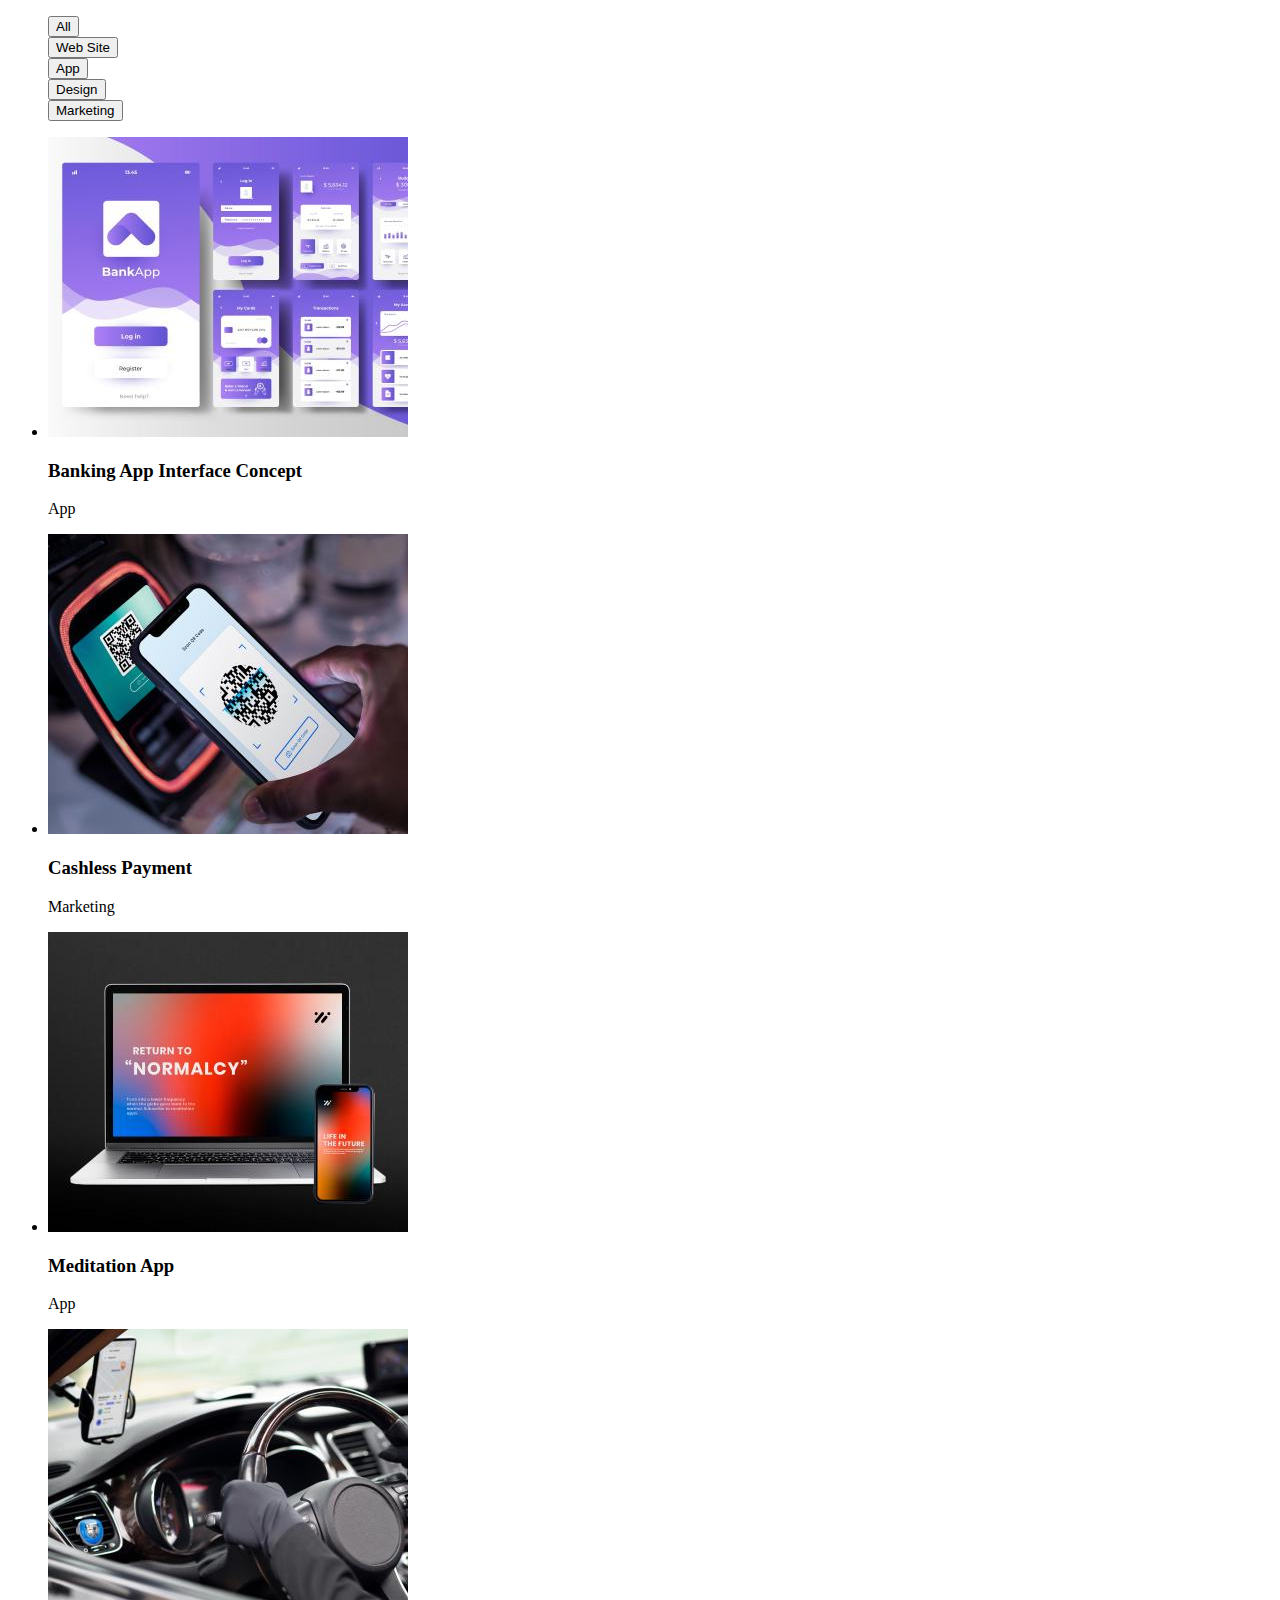
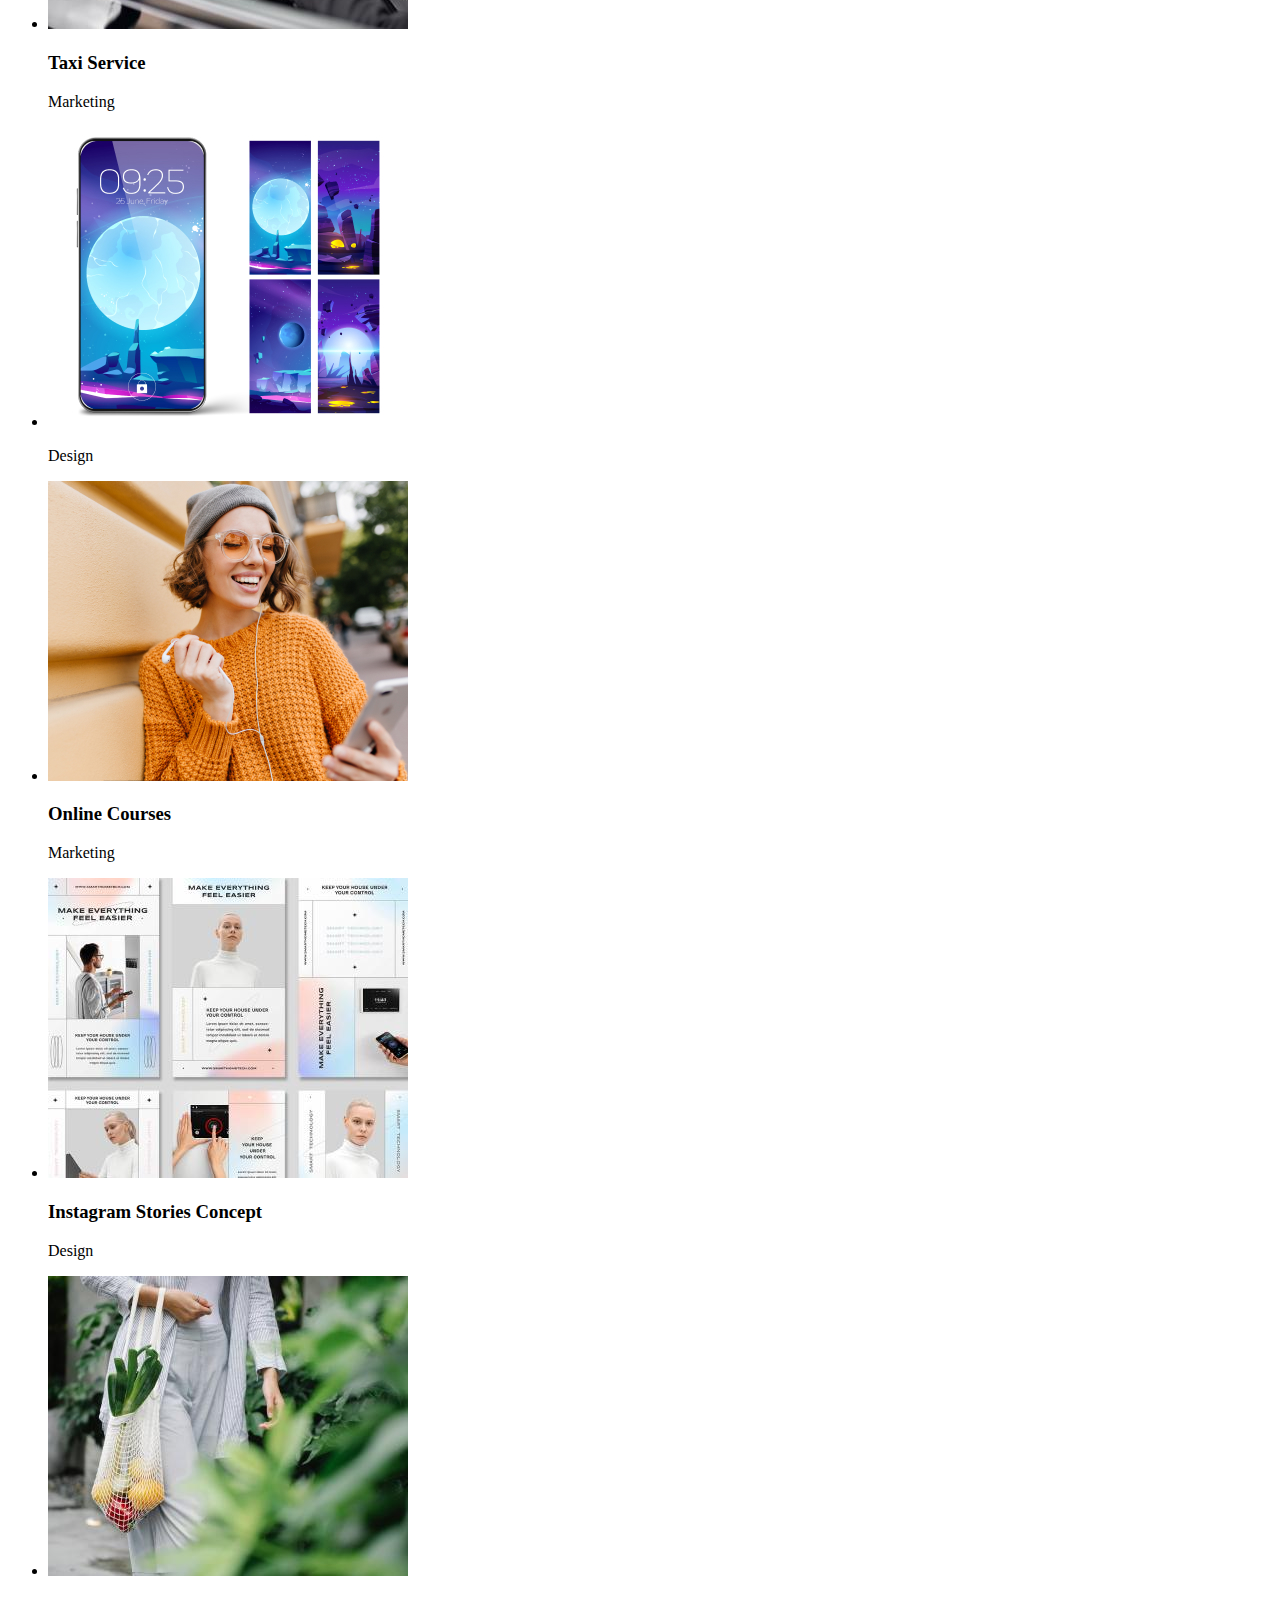
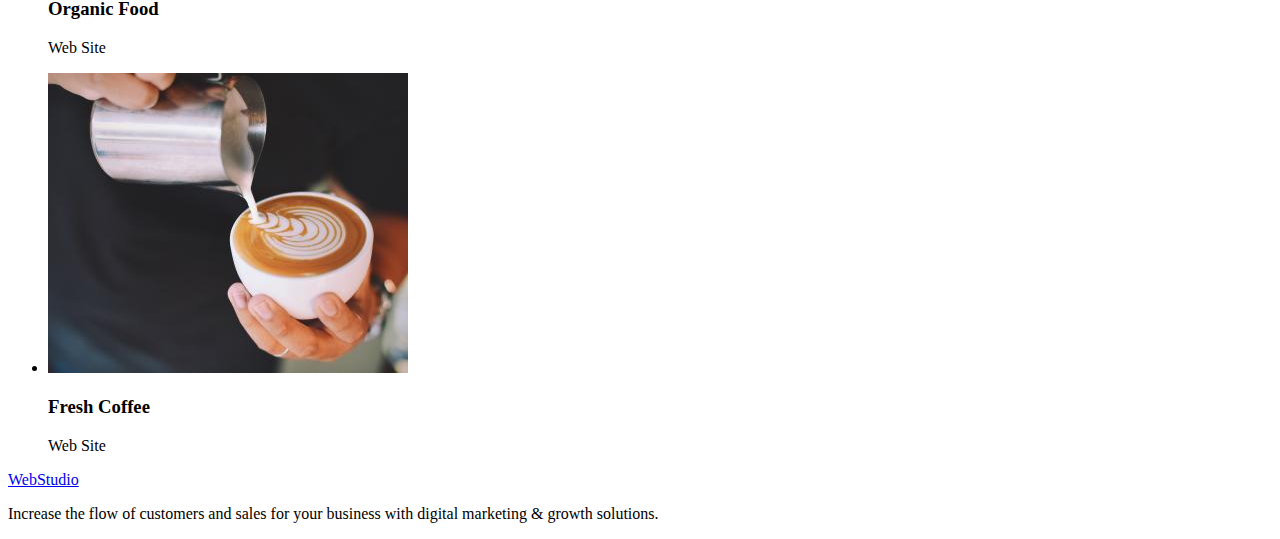
==== portfolio.html @ a715b1a2 "mark-up" ====
<!DOCTYPE html>
<html lang="en">
  <head>
    <meta charset="UTF-8" />
    <meta http-equiv="X-UA-Compatible" content="IE=edge" />
    <meta name="viewport" content="width=device-width, initial-scale=1.0" />
    <title>Document</title>
    <link rel="stylesheet" href="css/styles.css" />
    <link rel="preconnect" href="https://fonts.googleapis.com" />
    <link rel="preconnect" href="https://fonts.gstatic.com" crossorigin />
    <link
      href="https://fonts.googleapis.com/css2?family=Raleway:wght@800&family=Roboto:wght@400;500;700;900&display=swap"
      rel="stylesheet"
    />
  </head>
  <body>
    <!--Вставити хедер-->

    <main>
      <section>
        <h1 hidden>features</h1>

        <ul class="list">
          <li><button type="button">All</button></li>
          <li><button type="button">Web Site</button></li>
          <li><button type="button">App</button></li>
          <li><button type="button">Design</button></li>
          <li><button type="button">Marketing</button></li>
        </ul>
      </section>

      <section>
        <h2 hidden>features</h2>
        <ul>
          <li>
            <img
              src="./images/portfolio/banking_app.jpg"
              alt="bank_app"
              width="360"
            />
            <h3>Banking App Interface Concept</h3>
            <p>App</p>
          </li>

          <li>
            <img
              src="./images/portfolio/cashless_payment.jpg"
              alt="cashless_payment"
              width="360"
            />
            <h3>Cashless Payment</h3>
            <p>Marketing</p>
          </li>
          <li>
            <img
              src="./images/portfolio/meditation_app.jpg"
              alt="meditation_app"
              width="360"
            />
            <h3>Meditation App</h3>
            <p>App</p>
          </li>
          <li>
            <img
              src="./images/portfolio/taxi_service.jpg"
              alt="taxi_service"
              width="360"
            />
            <h3>Taxi Service</h3>
            <p>Marketing</p>
          </li>
          <li>
            <img
              src="./images/portfolio/screen_illustration.jpg"
              alt="screen_illustration"
              width="360"
            />
            <p>Design</p>
          </li>
          <li>
            <img
              src="./images/portfolio/online_courses.jpg"
              alt="online_courses"
              width="360"
            />
            <h3>Online Courses</h3>
            <p>Marketing</p>
          </li>

          <li>
            <img
              src="./images/portfolio/instagram_stories.jpg"
              alt="instagram_stories"
              width="360"
            />
            <h3>Instagram Stories Concept</h3>
            <p>Design</p>
          </li>
          <li>
            <img
              src="./images/portfolio/organic_food.jpg"
              alt="organic_food"
              width="360"
            />
            <h3>Organic Food</h3>
            <p>Web Site</p>
          </li>
          <li>
            <img
              src="./images/portfolio/fresh_coffee.jpg"
              alt="fresh_coffee"
              width="360"
            />
            <h3>Fresh Coffee</h3>
            <p>Web Site</p>
          </li>
        </ul>
      </section>
    </main>

    <footer>
      <a href="./index.html">WebStudio</a>
      <p>
        Increase the flow of customers and sales for your business with digital
        marketing & growth solutions.
      </p>
    </footer>
  </body>
</html>
---- css/styles.css ----
.list {
    list-style: none;
}
.link {
    text-decoration: none;
}



.logo {
    font-family: 'Raleway', sans-serif;
        font-style: normal;
        font-weight: 800;
        font-size: 18px;
        line-height: 21px;
        
    
        display: flex;
        align-items: center;
        letter-spacing: 0.03em;
        text-transform: uppercase;
    
        
    
        color: #4D5AE5;
}

.logo-item {
    font-family: 'Raleway', sans-serif;
        font-style: normal;
        font-weight: 800;
        font-size: 18px;
        line-height: 21px;
        
        display: flex;
        align-items: center;
        letter-spacing: 0.03em;
        text-transform: uppercase;
    
       
        color: #2E2F42;
}

.menu-link {
font-family: 'Roboto', sans-serif;
font-style: normal;
font-weight: 500;
font-size: 16px;
line-height: 24px;

letter-spacing: 0.02em;

color: #2E2F42; }
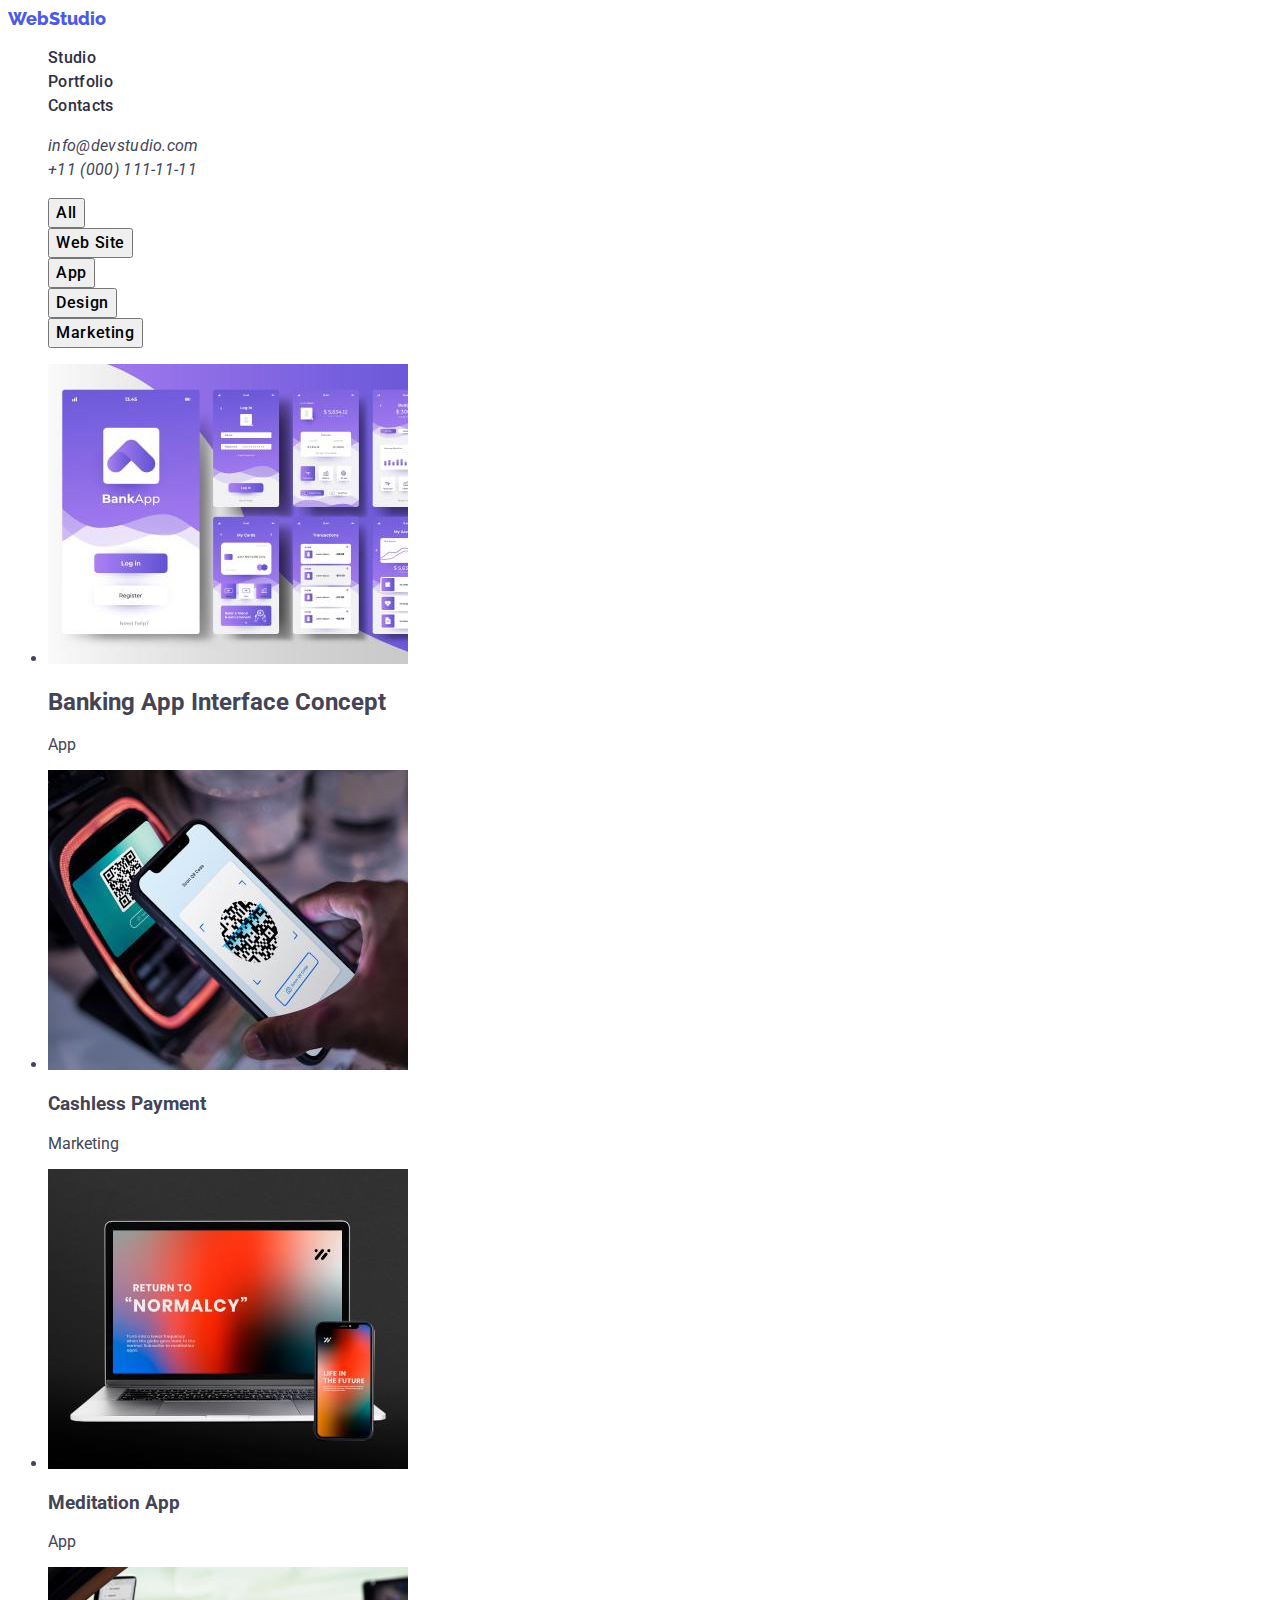
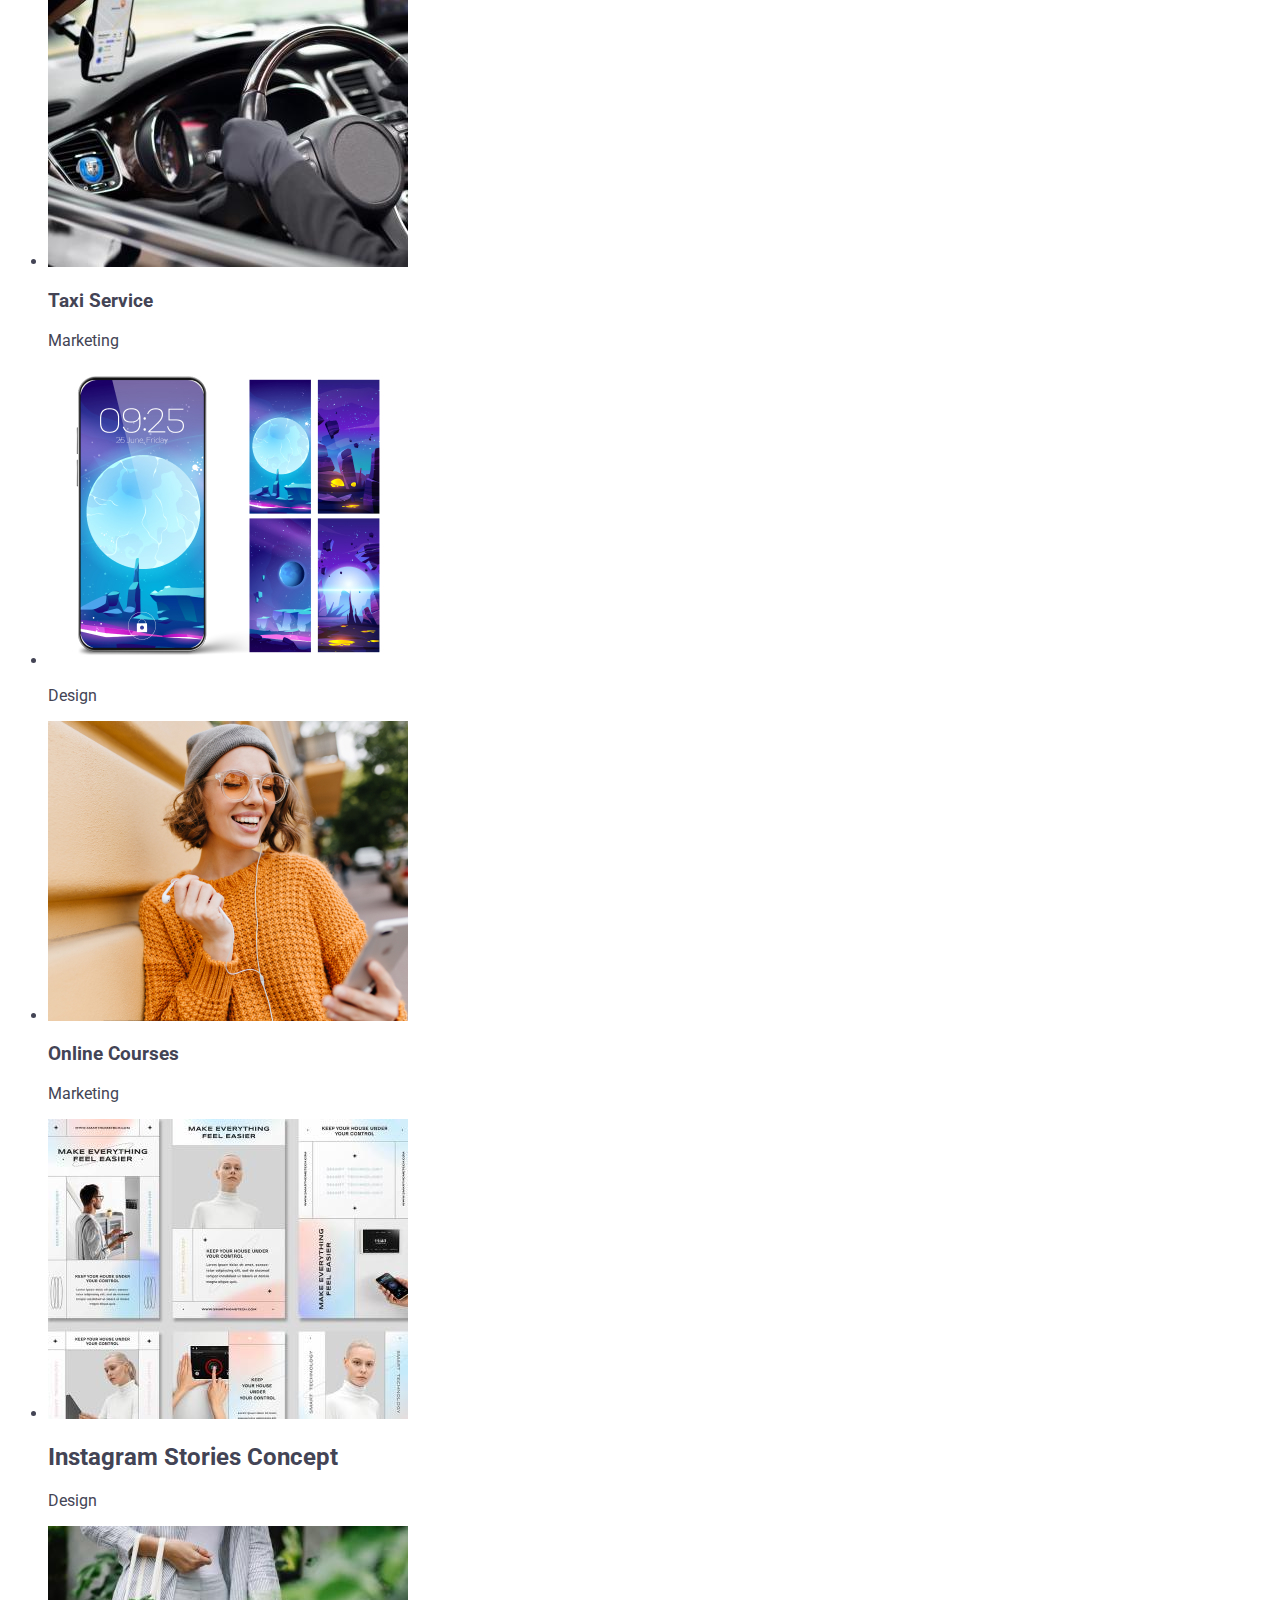
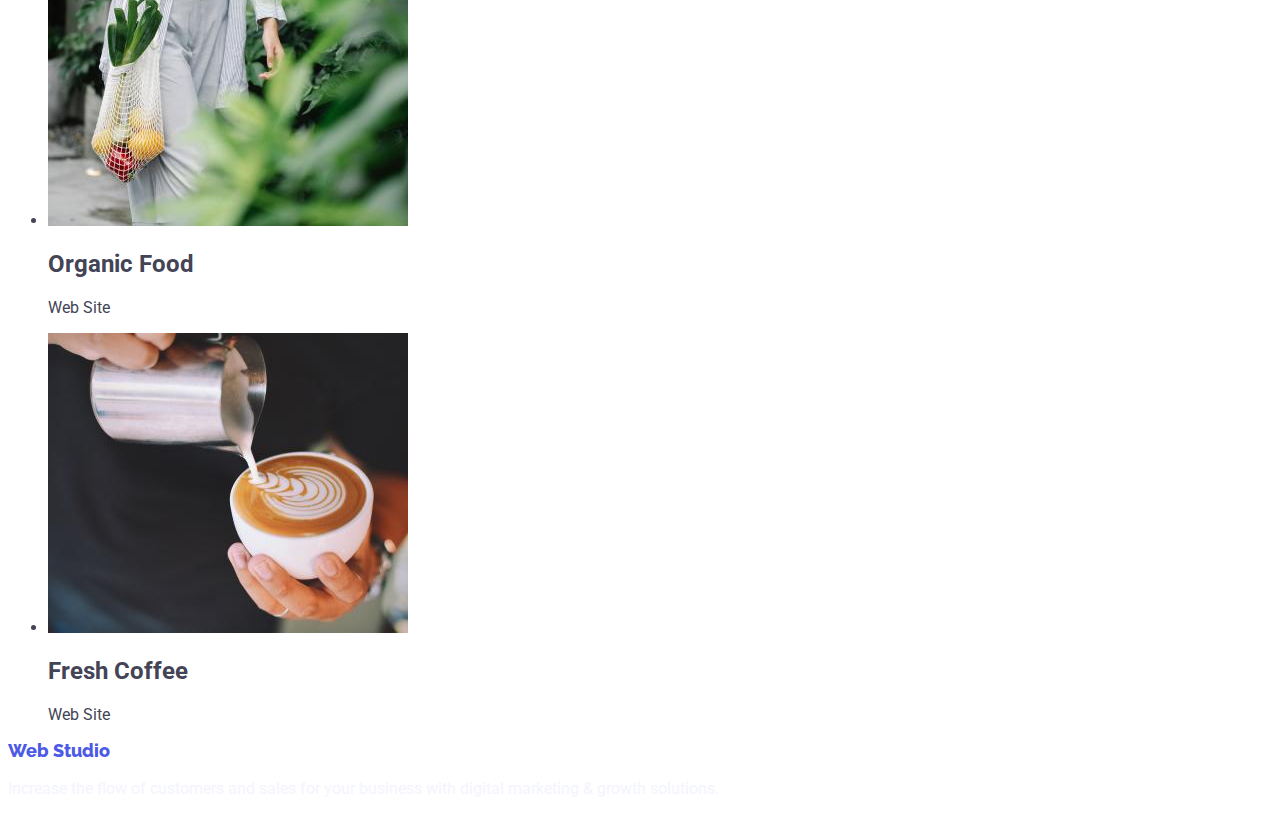
==== commit 9dd98eaf: "main-changes" ====
--- a/portfolio.html
+++ b/portfolio.html
@@ -14,23 +14,72 @@
     />
   </head>
   <body>
-    <!--Вставити хедер-->
+    <!--header-->
+    <header class="page-header">
+      <nav class="header-nav">
+        <a class="logo link" href="./index.html"
+          >Web<span class="logo-item">Studio</span></a
+        >
+        <ul class="header-menu list">
+          <li class="menu-item">
+            <a class="menu-link link" href="./studio.html">Studio</a>
+          </li>
+          <li class="menu-item">
+            <a class="menu-link link" href="./portfolio.html">Portfolio</a>
+          </li>
+          <li class="menu-item">
+            <a class="menu-link link" href="">Contacts</a>
+          </li>
+        </ul>
+      </nav>
+
+      <address class="page-adress">
+        <ul class="list">
+          <li>
+            <a class="adress-item link" href="mailto:info@devstudio.com"
+              >info@devstudio.com</a
+            >
+          </li>
+          <li>
+            <a class="adress-item link" href="tel:+110001111111"
+              >+11 (000) 111-11-11</a
+            >
+          </li>
+        </ul>
+      </address>
+    </header>
 
     <main>
       <section>
         <h1 hidden>features</h1>
 
         <ul class="list">
-          <li><button type="button">All</button></li>
-          <li><button type="button">Web Site</button></li>
-          <li><button type="button">App</button></li>
-          <li><button type="button">Design</button></li>
-          <li><button type="button">Marketing</button></li>
+          <li>
+            <button
+              class="portfolio-btn page-btn main-portfolio-btn"
+              type="button"
+            >
+              All
+            </button>
+          </li>
+          <li>
+            <button class="portfolio-btn page-btn" type="button">
+              Web Site
+            </button>
+          </li>
+          <li>
+            <button class="portfolio-btn page-btn" type="button">App</button>
+          </li>
+          <li>
+            <button class="portfolio-btn page-btn" type="button">Design</button>
+          </li>
+          <li>
+            <button class="portfolio-btn page-btn" type="button">
+              Marketing
+            </button>
+          </li>
         </ul>
-      </section>
 
-      <section>
-        <h2 hidden>features</h2>
         <ul>
           <li>
             <img
@@ -38,7 +87,7 @@
               alt="bank_app"
               width="360"
             />
-            <h3>Banking App Interface Concept</h3>
+            <h2>Banking App Interface Concept</h2>
             <p>App</p>
           </li>
 
@@ -93,7 +142,7 @@
               alt="instagram_stories"
               width="360"
             />
-            <h3>Instagram Stories Concept</h3>
+            <h2>Instagram Stories Concept</h2>
             <p>Design</p>
           </li>
           <li>
@@ -102,7 +151,7 @@
               alt="organic_food"
               width="360"
             />
-            <h3>Organic Food</h3>
+            <h2>Organic Food</h2>
             <p>Web Site</p>
           </li>
           <li>
@@ -111,16 +160,18 @@
               alt="fresh_coffee"
               width="360"
             />
-            <h3>Fresh Coffee</h3>
+            <h2>Fresh Coffee</h2>
             <p>Web Site</p>
           </li>
         </ul>
       </section>
     </main>
-
-    <footer>
-      <a href="./index.html">WebStudio</a>
-      <p>
+    <!--Footer-->
+    <footer class="page-footer">
+      <a class="logo link" href="./index.html"
+        >Web <span class="logo-item">Studio</span></a
+      >
+      <p class="footer-text top-text">
         Increase the flow of customers and sales for your business with digital
         marketing & growth solutions.
       </p>
--- a/css/styles.css
+++ b/css/styles.css
@@ -1,53 +1,160 @@
-.list {
-    list-style: none;
-}
-.link {
-    text-decoration: none;
-}
+:root {
+  --primary-text-color: #434455;
+  --footer-text-color: #f4f4fd;
+  --text-color-background-color: #2e2f42;
+  --color-hover-focus: #404bbf;
+  --color-text-btn: #4d5ae5;
+  
+  --color-background-btn: #F4F4FD; 
+
+  --color-title-white: #ffffff; 
+  
 
 
 
+}
+
+.list {
+  list-style: none;
+}
+.link {
+  text-decoration: none;
+}
+
+body {
+  font-family: Roboto, sans-serif;
+  color: var(--primary-text-color);
+}
+
+/* ----------header-------------- */
+
+/*--logo--*/
 .logo {
-    font-family: 'Raleway', sans-serif;
-        font-style: normal;
-        font-weight: 800;
-        font-size: 18px;
-        line-height: 21px;
-        
-    
-        display: flex;
-        align-items: center;
-        letter-spacing: 0.03em;
-        text-transform: uppercase;
-    
-        
-    
-        color: #4D5AE5;
+  font-family: 'Raleway', sans-serif;
+
+  font-weight: 800;
+  font-size: 18px;
+  line-height: 1.2;
+  color: #4d5ae5;
 }
 
 .logo-item {
-    font-family: 'Raleway', sans-serif;
-        font-style: normal;
-        font-weight: 800;
-        font-size: 18px;
-        line-height: 21px;
-        
-        display: flex;
-        align-items: center;
-        letter-spacing: 0.03em;
-        text-transform: uppercase;
-    
-       
-        color: #2E2F42;
+  font-family: 'Raleway', sans-serif;
+
+  font-weight: 800;
+  font-size: 18px;
+  line-height: 1.2;
+  color: var(--text-color-navy);
+}
+/*--menu--*/
+
+.menu-link:hover {
+  color: var(--color-hover-focus);
+}
+.menu-link:focus {
+  color: var(--color-hover-focus);
 }
 
 .menu-link {
-font-family: 'Roboto', sans-serif;
-font-style: normal;
-font-weight: 500;
-font-size: 16px;
-line-height: 24px;
+  font-weight: 500;
+  font-size: 16px;
+  line-height: 1.5;
+  letter-spacing: 0.02em;
+  color: var(--text-color-background-color);
+}
+/*--adress--*/
 
-letter-spacing: 0.02em;
+.adress-item {
+  font-family: inherit;
+  color: inherit;
+  font-weight: 400;
+  font-size: 16px;
+  line-height: 1.5;
 
-color: #2E2F42; }+  letter-spacing: 0.02em;
+}
+
+.adress-item:hover {
+  color: var(--color-hover-focus);
+}
+.adress-item:focus {
+  color: var(--color-hover-focus);
+}
+
+/*------------Hero----------*/
+.hero {
+  background-color: var(--text-color-background-color);
+}
+.hero-title {
+  font-size: 56px;
+  line-height: 1.1;
+  text-align: center;
+  letter-spacing: 0.02em;
+  color: var(--color-title-white);
+}
+
+.page-btn {
+  font-family: inherit;
+  font-weight: 500;
+  font-size: 16px;
+  line-height: 1.5;
+
+  display: flex;
+  align-items: center;
+  letter-spacing: 0.04em;
+cursor: pointer;
+}
+
+.hero-btn {
+  color: var(--color-title-white);
+
+  background-color: var(--color-hover-focus);
+  box-shadow: 0px 4px 4px rgba(0, 0, 0, 0.15);
+  border-radius: 4px;
+  
+}
+
+.page-btn:hover {
+  background-color: var(--color-hover-focus);
+}
+.page-btn:focus {
+  background-color: var(--color-hover-focus);
+
+}
+
+/*--------about--------*/
+
+.top-title {
+  font-weight: 500;
+  font-size: 20px;
+  line-height: 1.2;
+  color: var(--text-color-navy);
+}
+.top-text {
+  font-weight: 400;
+  font-size: 16px;
+  line-height: 1.5;
+  color: var(--primary-text-color);
+}
+
+/*-------About-US-------*/
+
+.section-title {
+  font-size: 36px;
+  line-height: 1.1;
+
+  text-align: center;
+  letter-spacing: 0.02em;
+  text-transform: capitalize;
+  color: var(--text-color-navy);
+}
+
+/*--------Footer--------*/
+
+.page-footer {
+  background-color: var(--color-background-dark);
+}
+
+.footer-text {
+  color: var(--footer-text-color);
+}
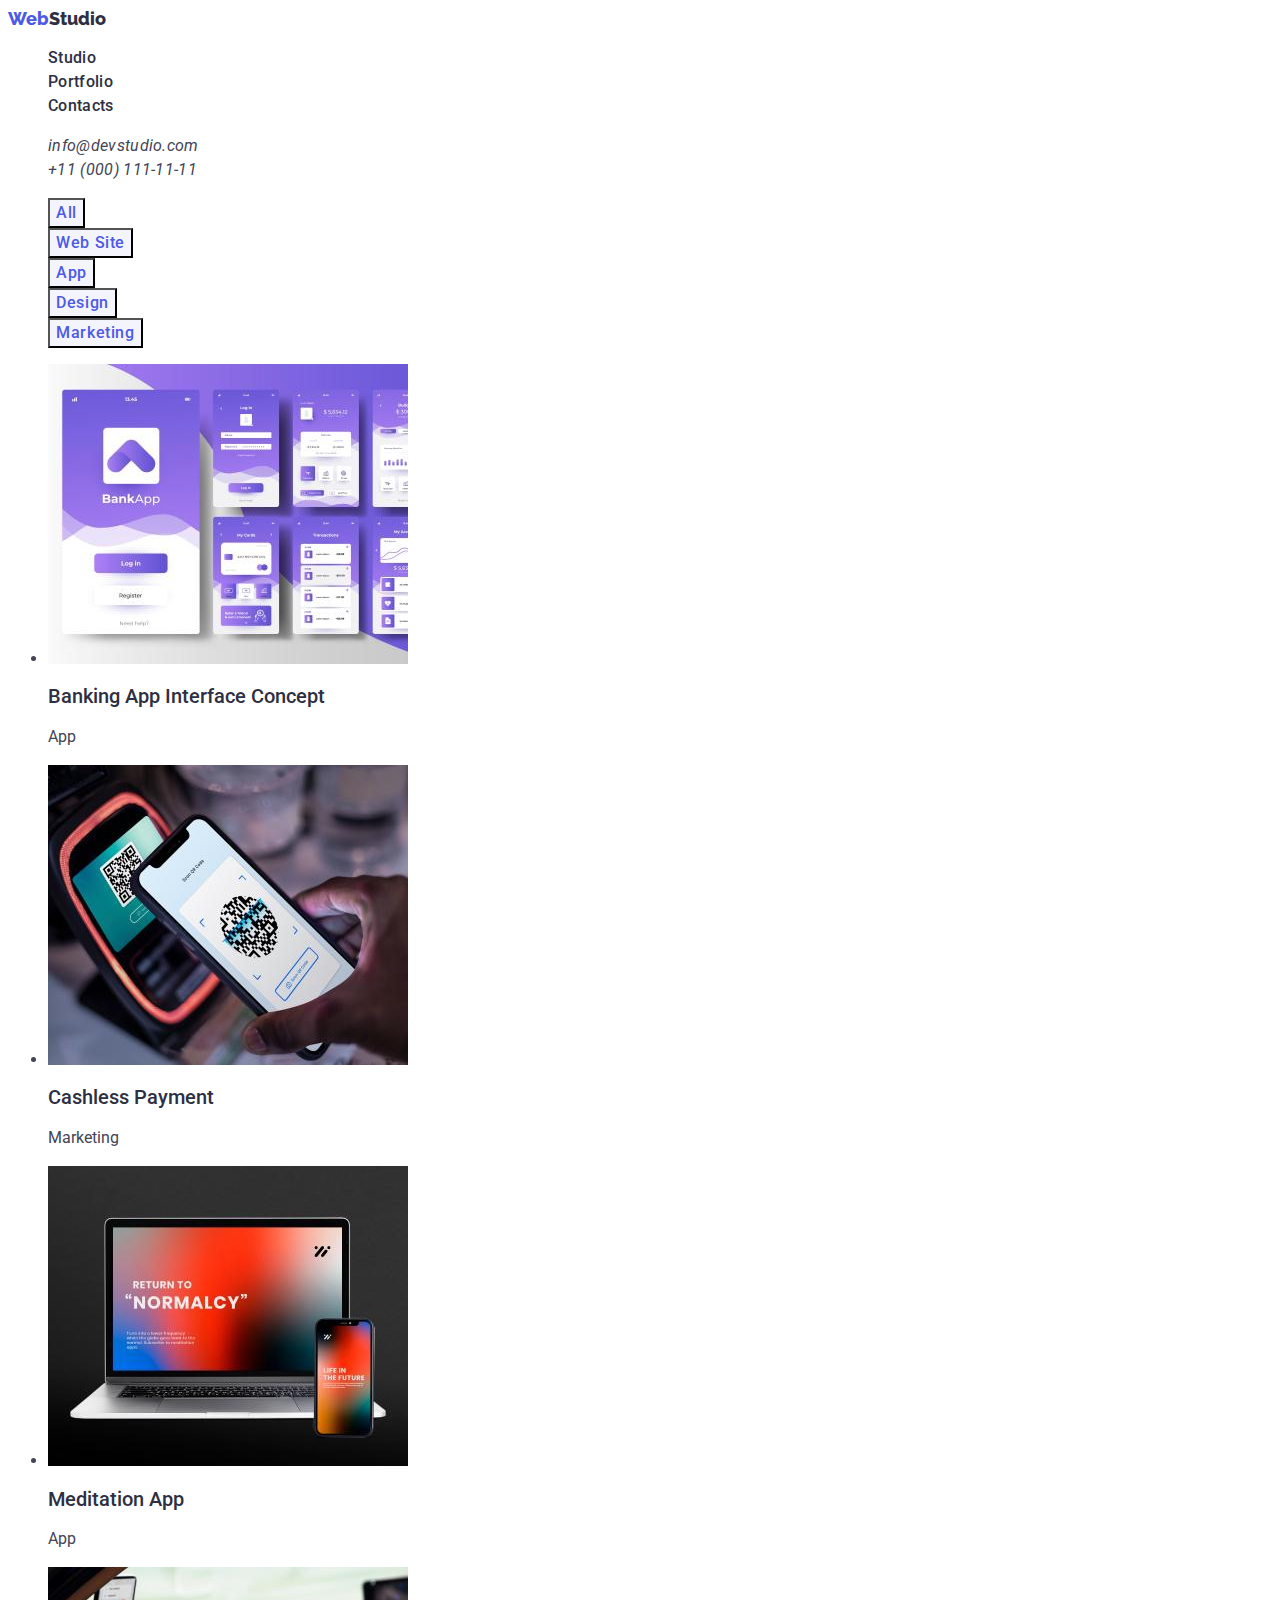
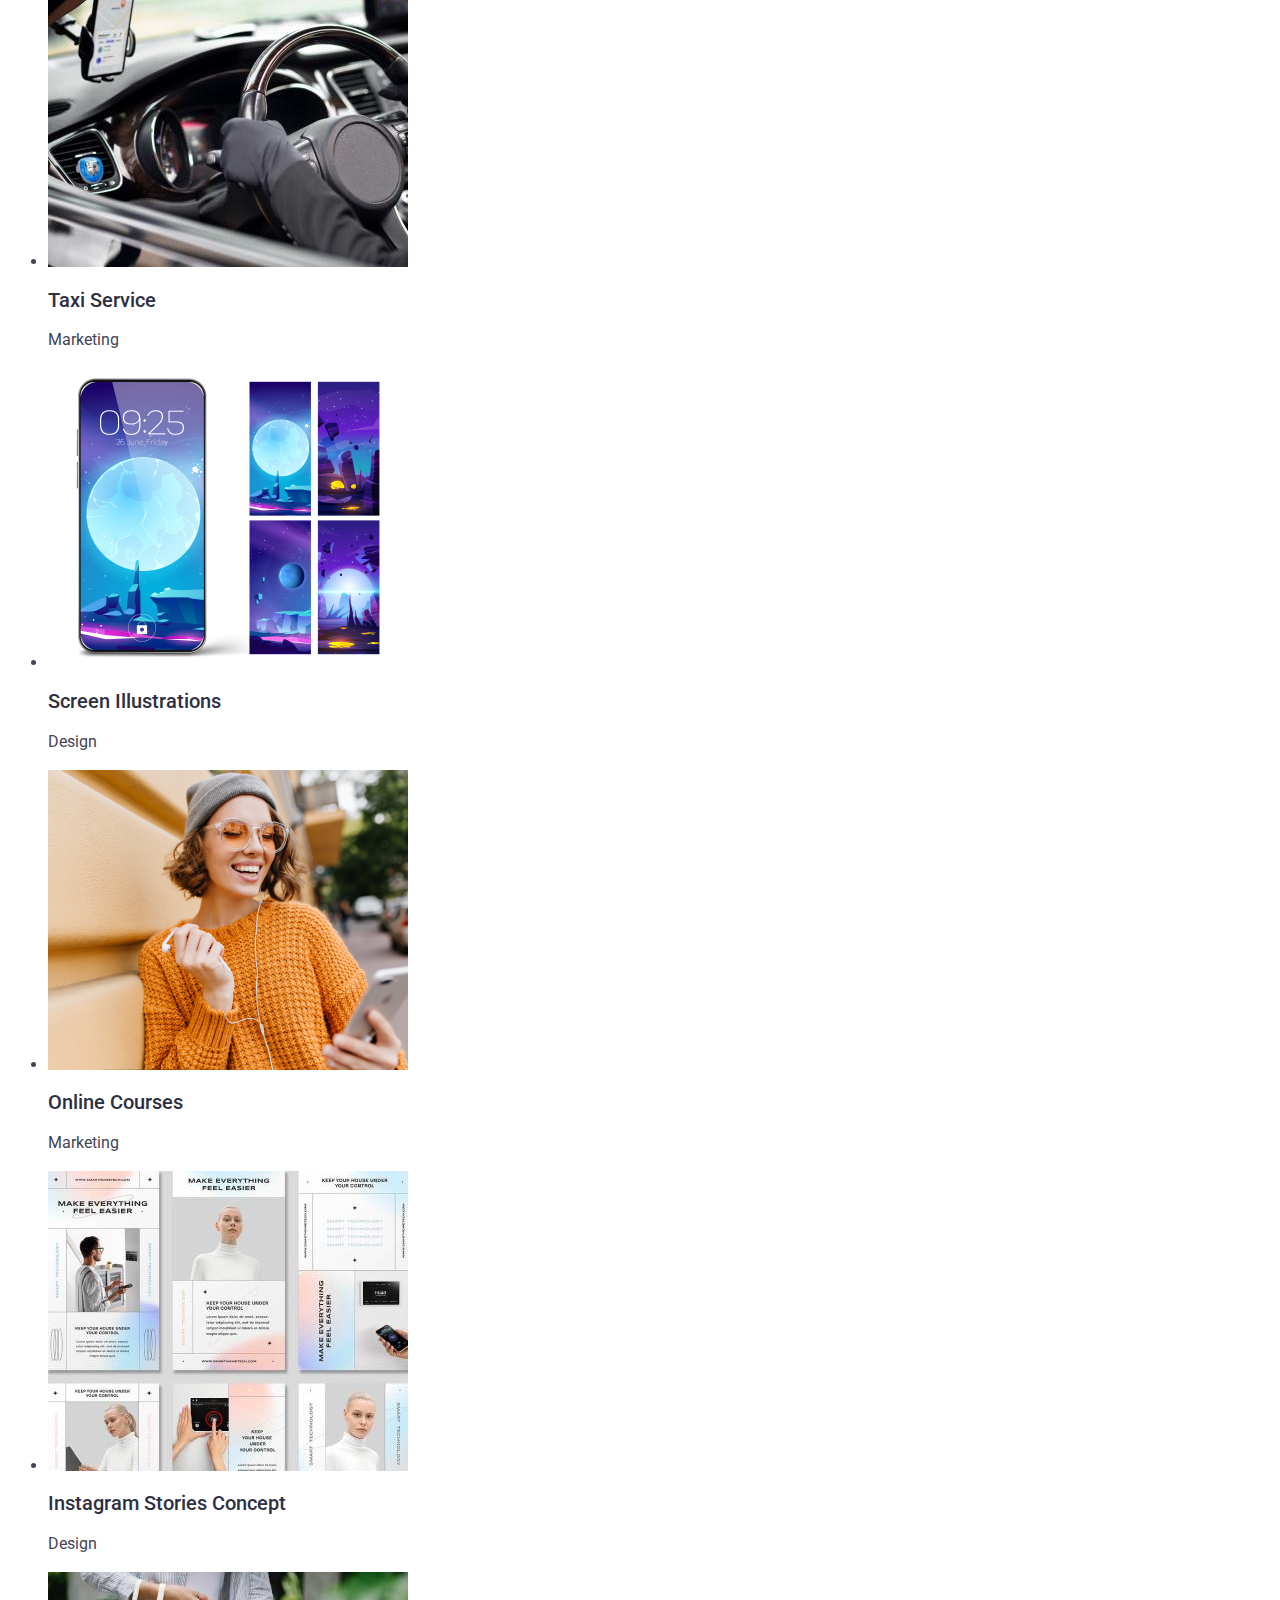
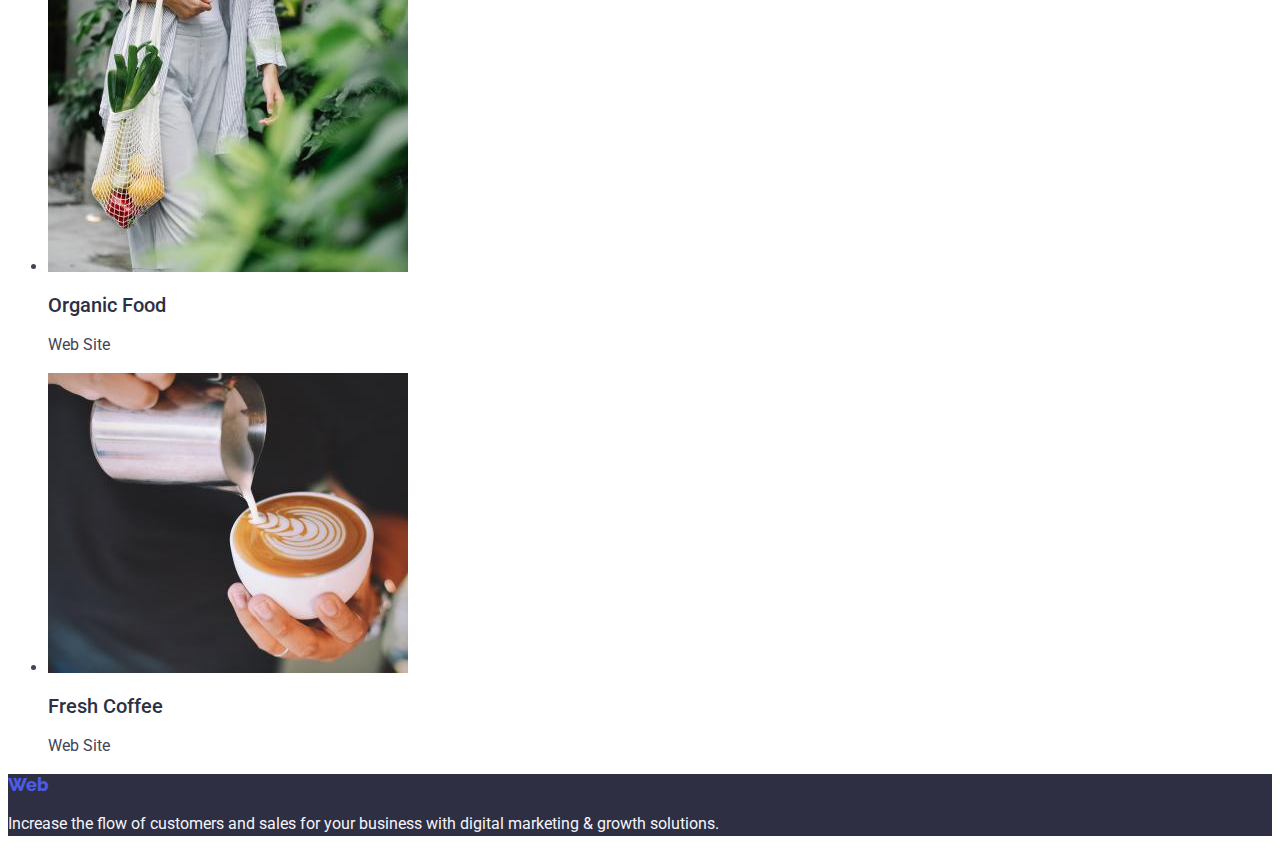
==== commit 6f1888f7: "main-style-changes" ====
--- a/portfolio.html
+++ b/portfolio.html
@@ -55,12 +55,7 @@
 
         <ul class="list">
           <li>
-            <button
-              class="portfolio-btn page-btn main-portfolio-btn"
-              type="button"
-            >
-              All
-            </button>
+            <button class="portfolio-btn page-btn" type="button">All</button>
           </li>
           <li>
             <button class="portfolio-btn page-btn" type="button">
@@ -87,8 +82,10 @@
               alt="bank_app"
               width="360"
             />
-            <h2>Banking App Interface Concept</h2>
-            <p>App</p>
+            <h2 class="portfolio-title top-title">
+              Banking App Interface Concept
+            </h2>
+            <p class="portfolio-text top-text">App</p>
           </li>
 
           <li>
@@ -97,8 +94,8 @@
               alt="cashless_payment"
               width="360"
             />
-            <h3>Cashless Payment</h3>
-            <p>Marketing</p>
+            <h2 class="portfolio-title top-title">Cashless Payment</h2>
+            <p class="portfolio-text top-text">Marketing</p>
           </li>
           <li>
             <img
@@ -106,8 +103,8 @@
               alt="meditation_app"
               width="360"
             />
-            <h3>Meditation App</h3>
-            <p>App</p>
+            <h2 class="portfolio-title top-title">Meditation App</h2>
+            <p class="portfolio-text top-text">App</p>
           </li>
           <li>
             <img
@@ -115,8 +112,8 @@
               alt="taxi_service"
               width="360"
             />
-            <h3>Taxi Service</h3>
-            <p>Marketing</p>
+            <h2 class="portfolio-title top-title">Taxi Service</h2>
+            <p class="portfolio-text top-text">Marketing</p>
           </li>
           <li>
             <img
@@ -124,7 +121,8 @@
               alt="screen_illustration"
               width="360"
             />
-            <p>Design</p>
+            <h2 class="portfolio-title top-title">Screen Illustrations</h2>
+            <p class="portfolio-text top-text">Design</p>
           </li>
           <li>
             <img
@@ -132,8 +130,8 @@
               alt="online_courses"
               width="360"
             />
-            <h3>Online Courses</h3>
-            <p>Marketing</p>
+            <h2 class="portfolio-title top-title">Online Courses</h2>
+            <p class="portfolio-text top-text">Marketing</p>
           </li>
 
           <li>
@@ -142,8 +140,8 @@
               alt="instagram_stories"
               width="360"
             />
-            <h2>Instagram Stories Concept</h2>
-            <p>Design</p>
+            <h2 class="portfolio-title top-title">Instagram Stories Concept</h2>
+            <p class="portfolio-text top-text">Design</p>
           </li>
           <li>
             <img
@@ -151,8 +149,8 @@
               alt="organic_food"
               width="360"
             />
-            <h2>Organic Food</h2>
-            <p>Web Site</p>
+            <h2 class="portfolio-title top-title">Organic Food</h2>
+            <p class="portfolio-text top-text">Web Site</p>
           </li>
           <li>
             <img
@@ -160,8 +158,8 @@
               alt="fresh_coffee"
               width="360"
             />
-            <h2>Fresh Coffee</h2>
-            <p>Web Site</p>
+            <h2 class="portfolio-title top-title">Fresh Coffee</h2>
+            <p class="portfolio-text top-text">Web Site</p>
           </li>
         </ul>
       </section>
--- a/css/styles.css
+++ b/css/styles.css
@@ -1,16 +1,16 @@
 :root {
   --primary-text-color: #434455;
+  --secondary-text-color: #2e2f42;
   --footer-text-color: #f4f4fd;
-  --text-color-background-color: #2e2f42;
+   --logo-text-color: #4d5ae5;
+  --color-title-white: #ffffff;
+
   --color-hover-focus: #404bbf;
   --color-text-btn: #4d5ae5;
-  
-  --color-background-btn: #F4F4FD; 
+  --color-background-btn: #f4f4fd;
 
-  --color-title-white: #ffffff; 
-  
-
-
+  --background-color-main: #ffffff;
+  --secondary-background-color: #2E2F42;
 
 }
 
@@ -24,6 +24,7 @@
 body {
   font-family: Roboto, sans-serif;
   color: var(--primary-text-color);
+  background-color: var(--background-color-main);
 }
 
 /* ----------header-------------- */
@@ -35,7 +36,8 @@
   font-weight: 800;
   font-size: 18px;
   line-height: 1.2;
-  color: #4d5ae5;
+  color: var(--logo-text-color);
+
 }
 
 .logo-item {
@@ -44,7 +46,7 @@
   font-weight: 800;
   font-size: 18px;
   line-height: 1.2;
-  color: var(--text-color-navy);
+  color: var(--secondary-text-color);
 }
 /*--menu--*/
 
@@ -60,7 +62,8 @@
   font-size: 16px;
   line-height: 1.5;
   letter-spacing: 0.02em;
-  color: var(--text-color-background-color);
+  color: var(--secondary-text-color);
+
 }
 /*--adress--*/
 
@@ -70,7 +73,6 @@
   font-weight: 400;
   font-size: 16px;
   line-height: 1.5;
-
   letter-spacing: 0.02em;
 }
 
@@ -83,7 +85,7 @@
 
 /*------------Hero----------*/
 .hero {
-  background-color: var(--text-color-background-color);
+  background-color: var(--secondary-background-color);
 }
 .hero-title {
   font-size: 56px;
@@ -102,24 +104,20 @@
   display: flex;
   align-items: center;
   letter-spacing: 0.04em;
-cursor: pointer;
+  cursor: pointer;
 }
 
 .hero-btn {
   color: var(--color-title-white);
 
   background-color: var(--color-hover-focus);
-  box-shadow: 0px 4px 4px rgba(0, 0, 0, 0.15);
-  border-radius: 4px;
   
 }
-
-.page-btn:hover {
-  background-color: var(--color-hover-focus);
+.hero-btn:hover {
+  background-color: var(--color-text-btn);
 }
-.page-btn:focus {
-  background-color: var(--color-hover-focus);
-
+.hero-btn:focus {
+  background-color: var(--color-text-btn);
 }
 
 /*--------about--------*/
@@ -128,7 +126,8 @@
   font-weight: 500;
   font-size: 20px;
   line-height: 1.2;
-  color: var(--text-color-navy);
+  color: var(--secondary-text-color);
+
 }
 .top-text {
   font-weight: 400;
@@ -146,15 +145,33 @@
   text-align: center;
   letter-spacing: 0.02em;
   text-transform: capitalize;
-  color: var(--text-color-navy);
+  color: var(--secondary-text-color);
+
 }
 
 /*--------Footer--------*/
 
 .page-footer {
-  background-color: var(--color-background-dark);
+  background-color: var(--secondary-background-color);
+
 }
 
 .footer-text {
   color: var(--footer-text-color);
 }
+
+/*-----------Portfolio------*/
+
+.portfolio-btn {
+  color: var(--color-text-btn);
+  background-color: var(--color-background-btn);
+}
+.portfolio-btn:hover {
+  color: var(--color-title-white);
+  background-color: var(--color-hover-focus);
+}
+
+.portfolio-btn:focus {
+  color: var(--color-title-white);
+  background-color: var(--color-hover-focus);
+}
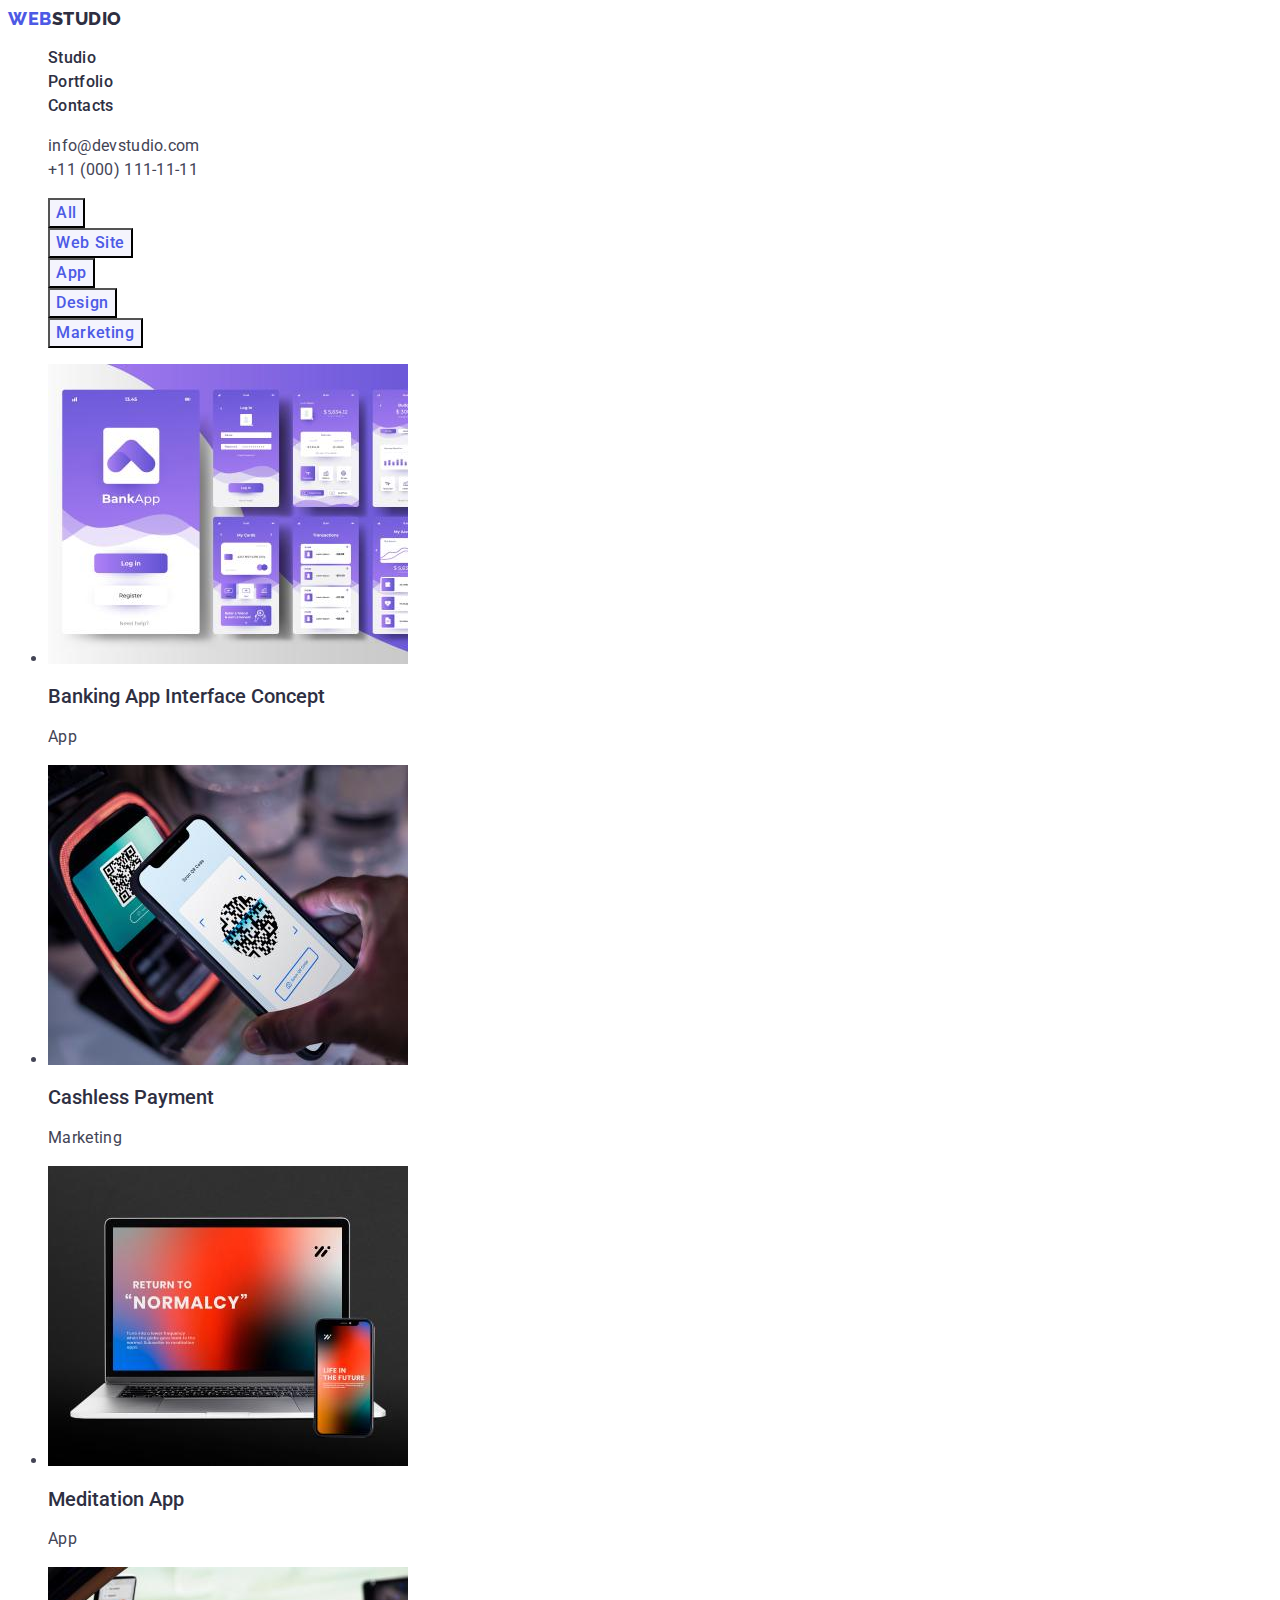
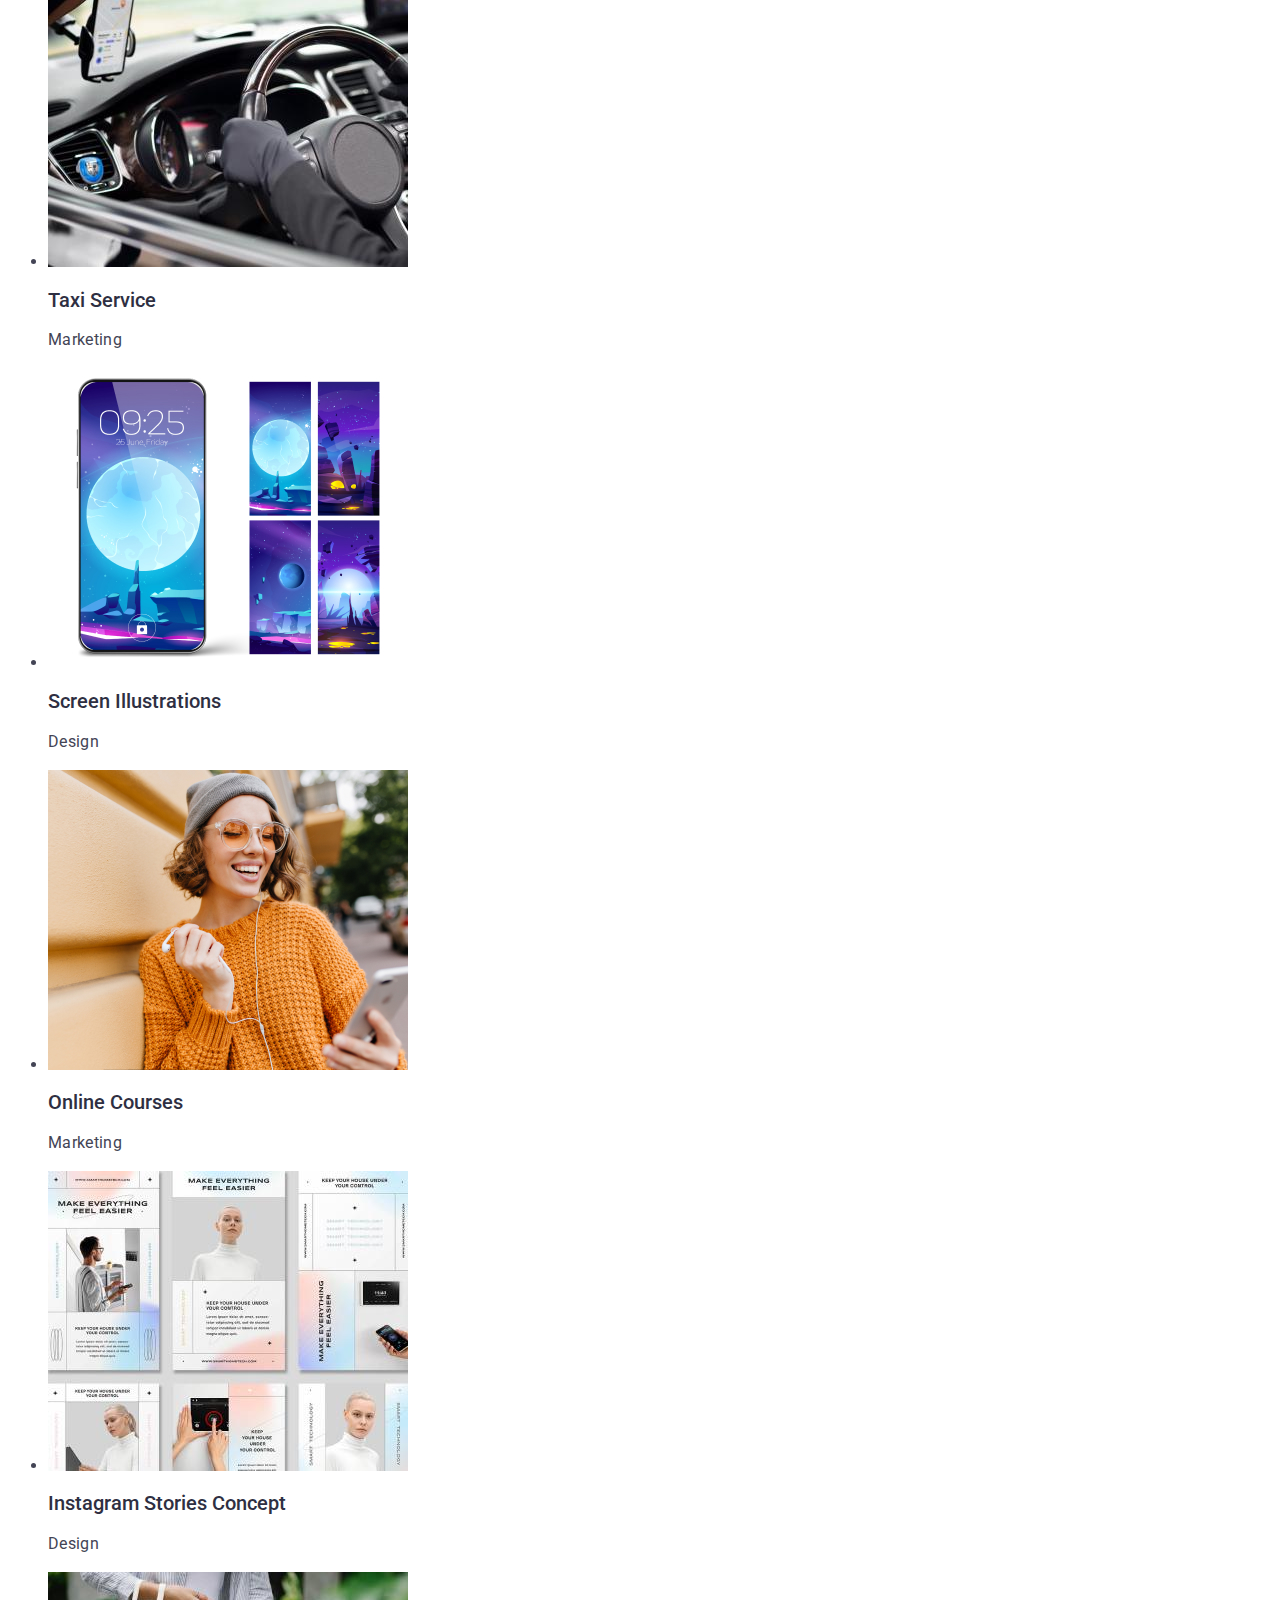
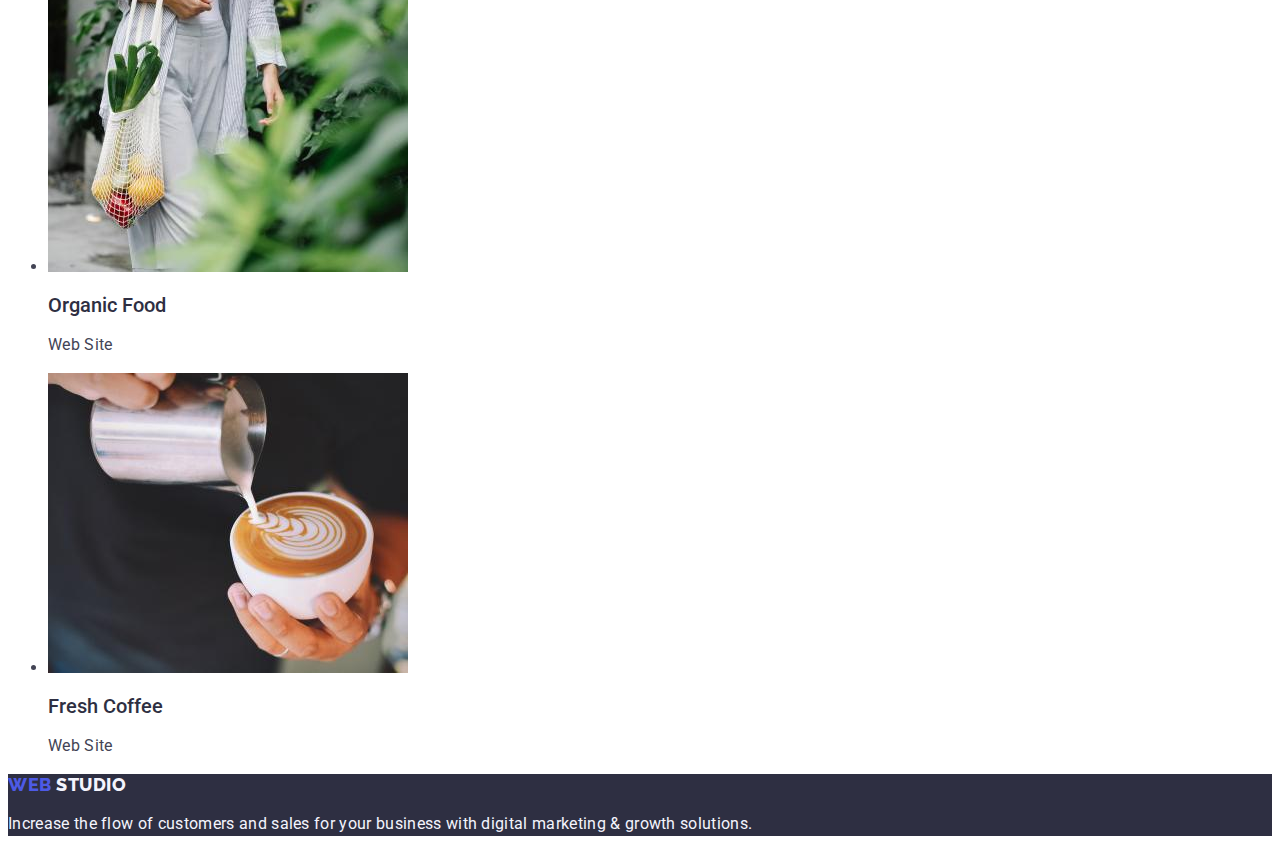
==== commit 0d208a76: "change-up" ====
--- a/portfolio.html
+++ b/portfolio.html
@@ -22,7 +22,7 @@
         >
         <ul class="header-menu list">
           <li class="menu-item">
-            <a class="menu-link link" href="./studio.html">Studio</a>
+            <a class="menu-link link" href="./index.html">Studio</a>
           </li>
           <li class="menu-item">
             <a class="menu-link link" href="./portfolio.html">Portfolio</a>
@@ -167,7 +167,7 @@
     <!--Footer-->
     <footer class="page-footer">
       <a class="logo link" href="./index.html"
-        >Web <span class="logo-item">Studio</span></a
+        >Web <span class="logo-item span-item">Studio</span></a
       >
       <p class="footer-text top-text">
         Increase the flow of customers and sales for your business with digital
--- a/css/styles.css
+++ b/css/styles.css
@@ -11,6 +11,8 @@
 
   --background-color-main: #ffffff;
   --secondary-background-color: #2E2F42;
+  --third-background-color: #F4F4FD;
+
 
 }
 
@@ -35,7 +37,9 @@
 
   font-weight: 800;
   font-size: 18px;
-  line-height: 1.2;
+  line-height: 1.17;
+  letter-spacing: 0.03em;
+  text-transform: uppercase;
   color: var(--logo-text-color);
 
 }
@@ -46,7 +50,8 @@
   font-weight: 800;
   font-size: 18px;
   line-height: 1.2;
-  color: var(--secondary-text-color);
+  color: var(--secondary-text-color)
+
 }
 /*--menu--*/
 
@@ -69,11 +74,13 @@
 
 .adress-item {
   font-family: inherit;
+  font-style: normal;
   color: inherit;
   font-weight: 400;
   font-size: 16px;
   line-height: 1.5;
   letter-spacing: 0.02em;
+
 }
 
 .adress-item:hover {
@@ -89,7 +96,7 @@
 }
 .hero-title {
   font-size: 56px;
-  line-height: 1.1;
+  line-height: 1.07;
   text-align: center;
   letter-spacing: 0.02em;
   color: var(--color-title-white);
@@ -110,14 +117,14 @@
 .hero-btn {
   color: var(--color-title-white);
 
-  background-color: var(--color-hover-focus);
+  background-color: #4D5AE5;
   
 }
 .hero-btn:hover {
-  background-color: var(--color-text-btn);
+  background-color: #404BBF;
 }
 .hero-btn:focus {
-  background-color: var(--color-text-btn);
+  background-color: #404BBF;
 }
 
 /*--------about--------*/
@@ -126,6 +133,7 @@
   font-weight: 500;
   font-size: 20px;
   line-height: 1.2;
+  letter-spacing: 0,02em;
   color: var(--secondary-text-color);
 
 }
@@ -133,22 +141,34 @@
   font-weight: 400;
   font-size: 16px;
   line-height: 1.5;
+  letter-spacing: 0.02em;
+
   color: var(--primary-text-color);
 }
 
 /*-------About-US-------*/
 
 .section-title {
-  font-size: 36px;
-  line-height: 1.1;
-
+ font-size: 36px;
+  line-height: 1.11;
   text-align: center;
   letter-spacing: 0.02em;
   text-transform: capitalize;
-  color: var(--secondary-text-color);
-
-}
-
+
+  color: var(--secondary-text-color); 
+}
+  
+  
+
+  /*----------Our-Team--------*/
+
+  .team { 
+    background-color: var(--third-background-color);
+
+}
+.team-member {
+  background-color: var(--background-color-main);
+}
 /*--------Footer--------*/
 
 .page-footer {
@@ -159,7 +179,10 @@
 .footer-text {
   color: var(--footer-text-color);
 }
-
+.span-item {
+  color: var(--footer-text-color);
+
+}
 /*-----------Portfolio------*/
 
 .portfolio-btn {
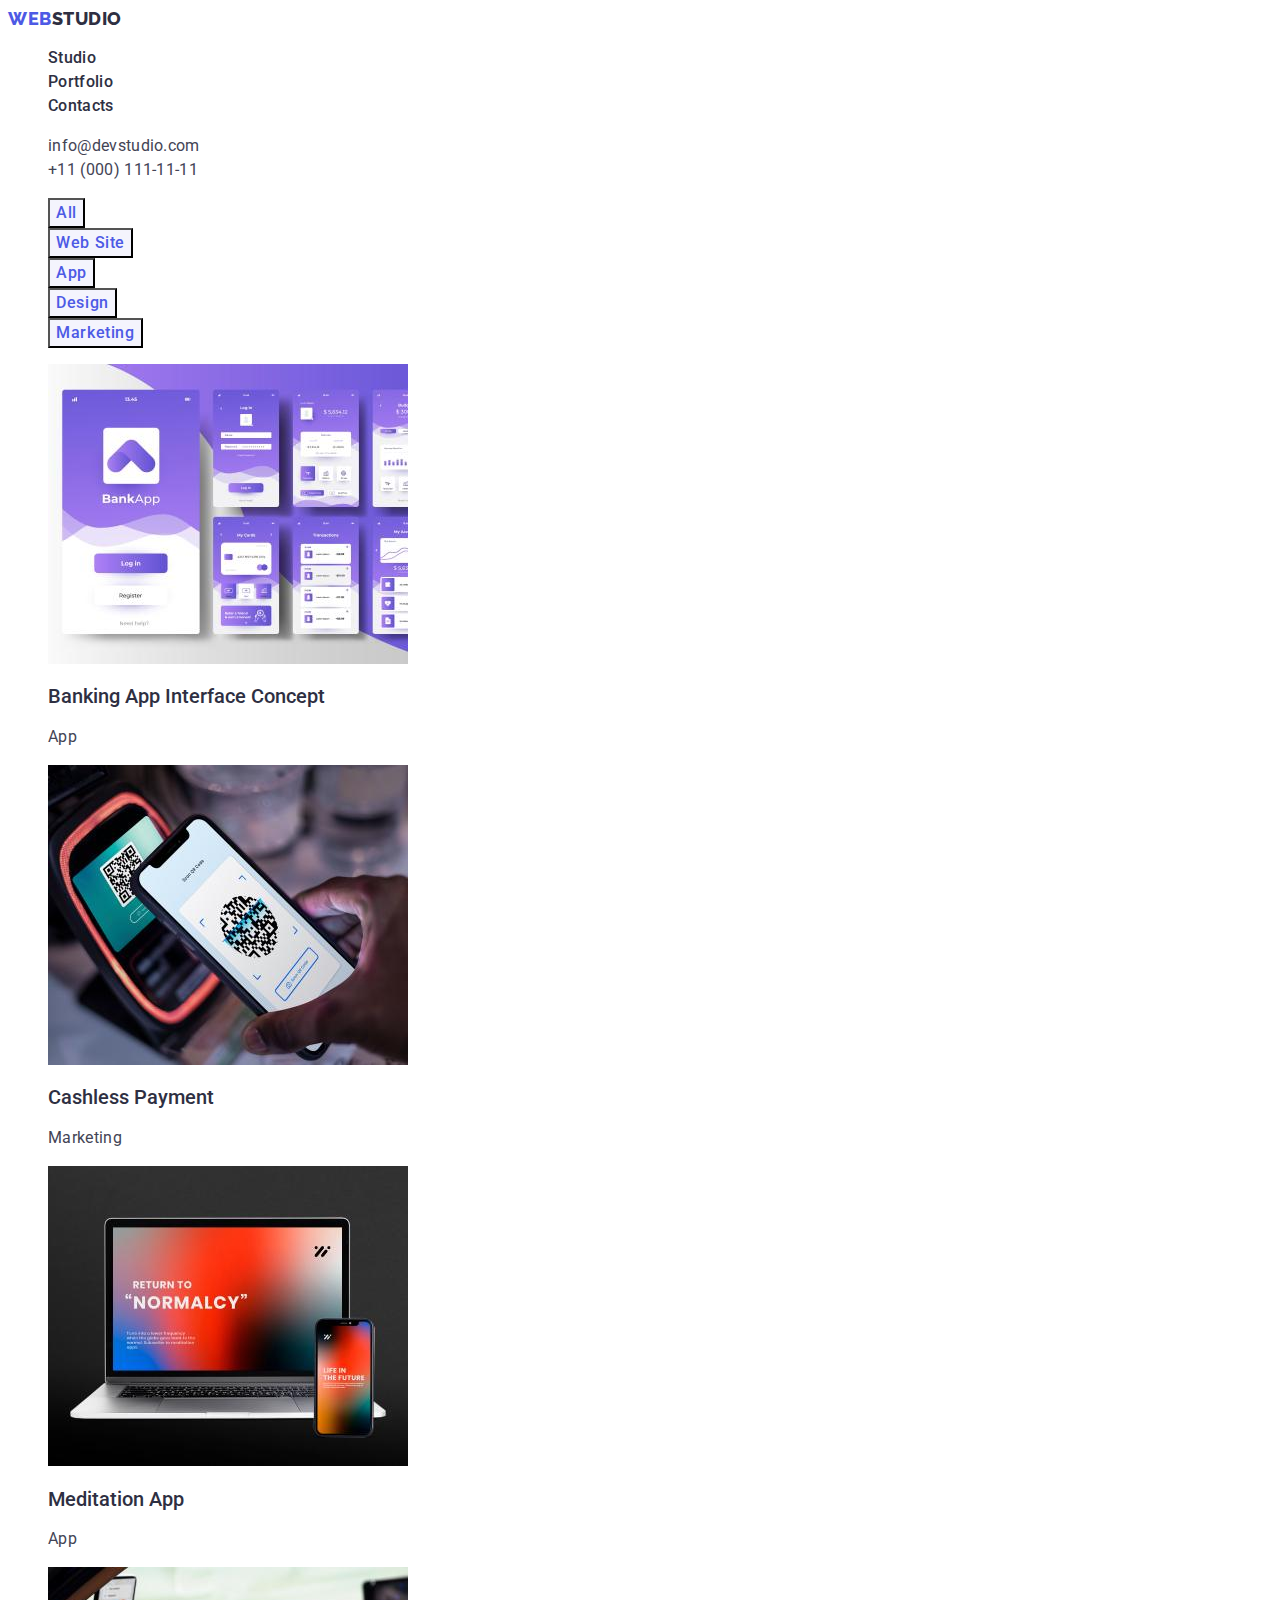
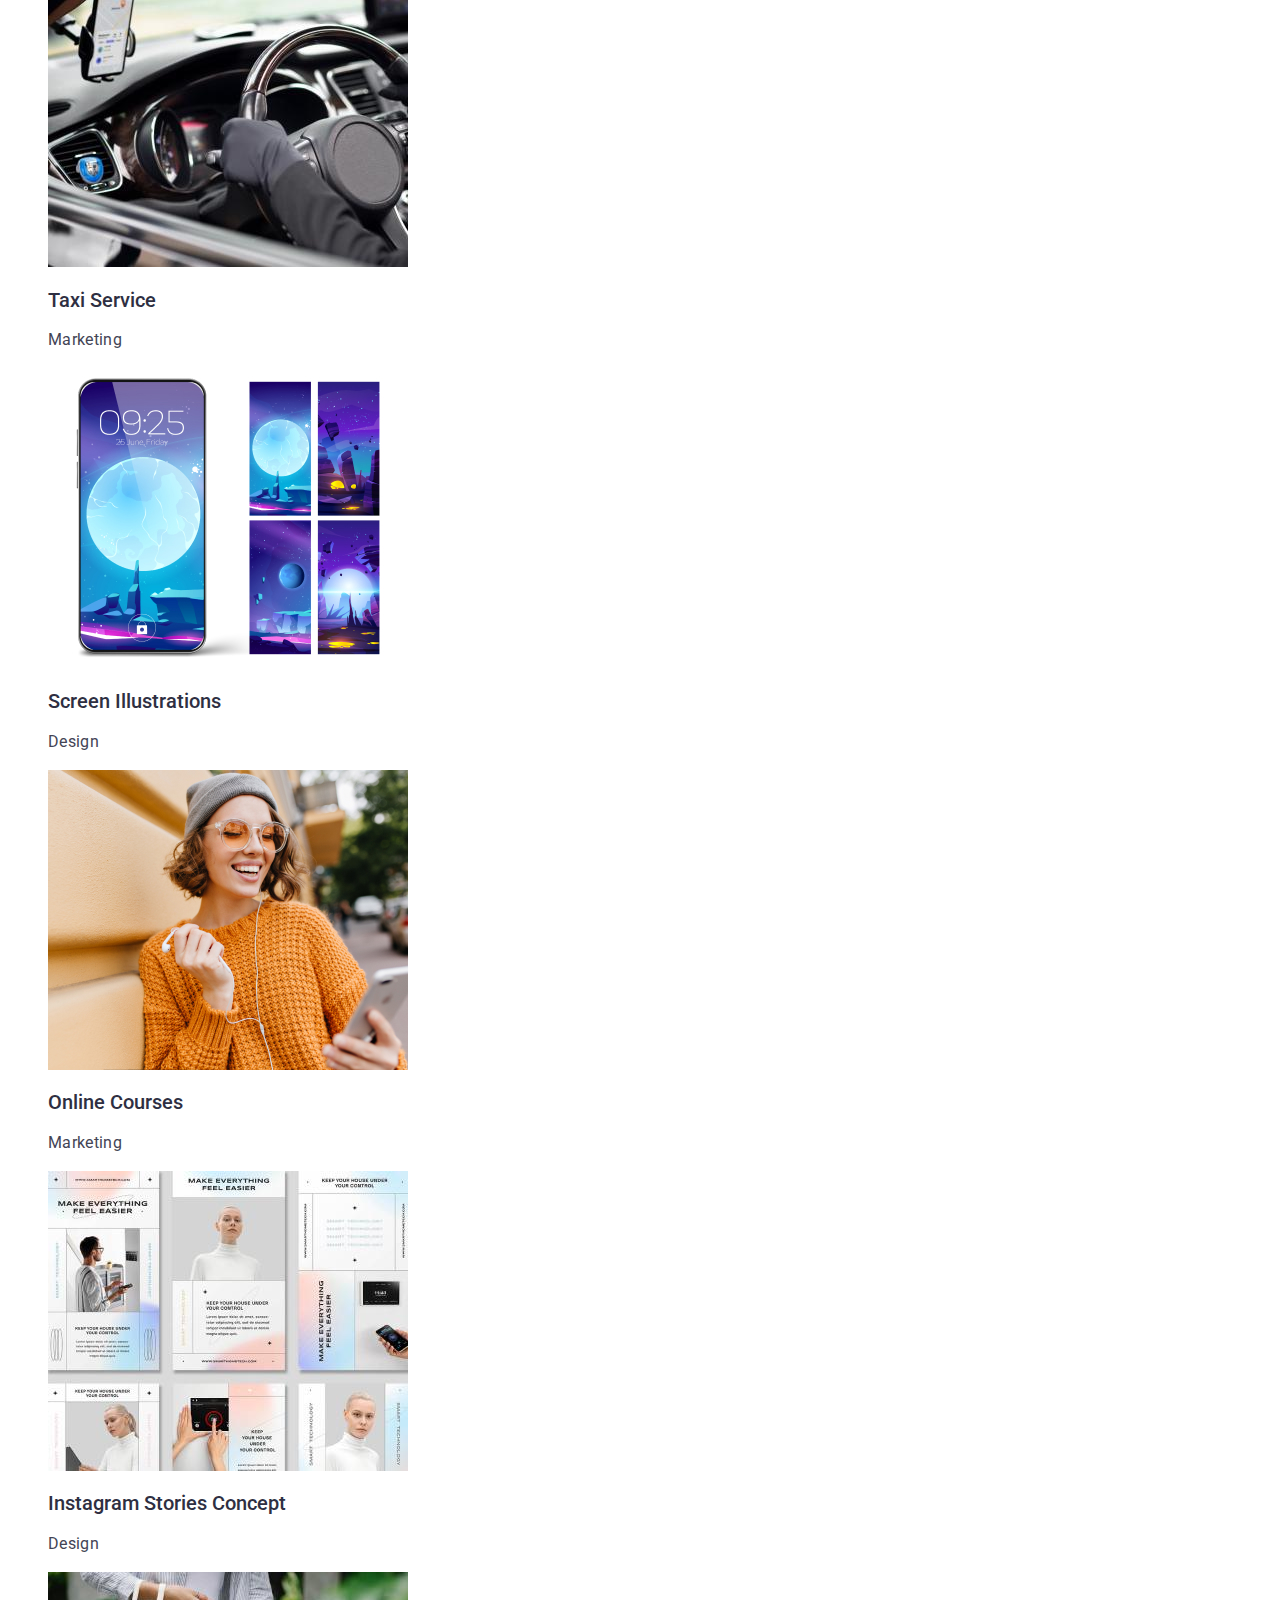
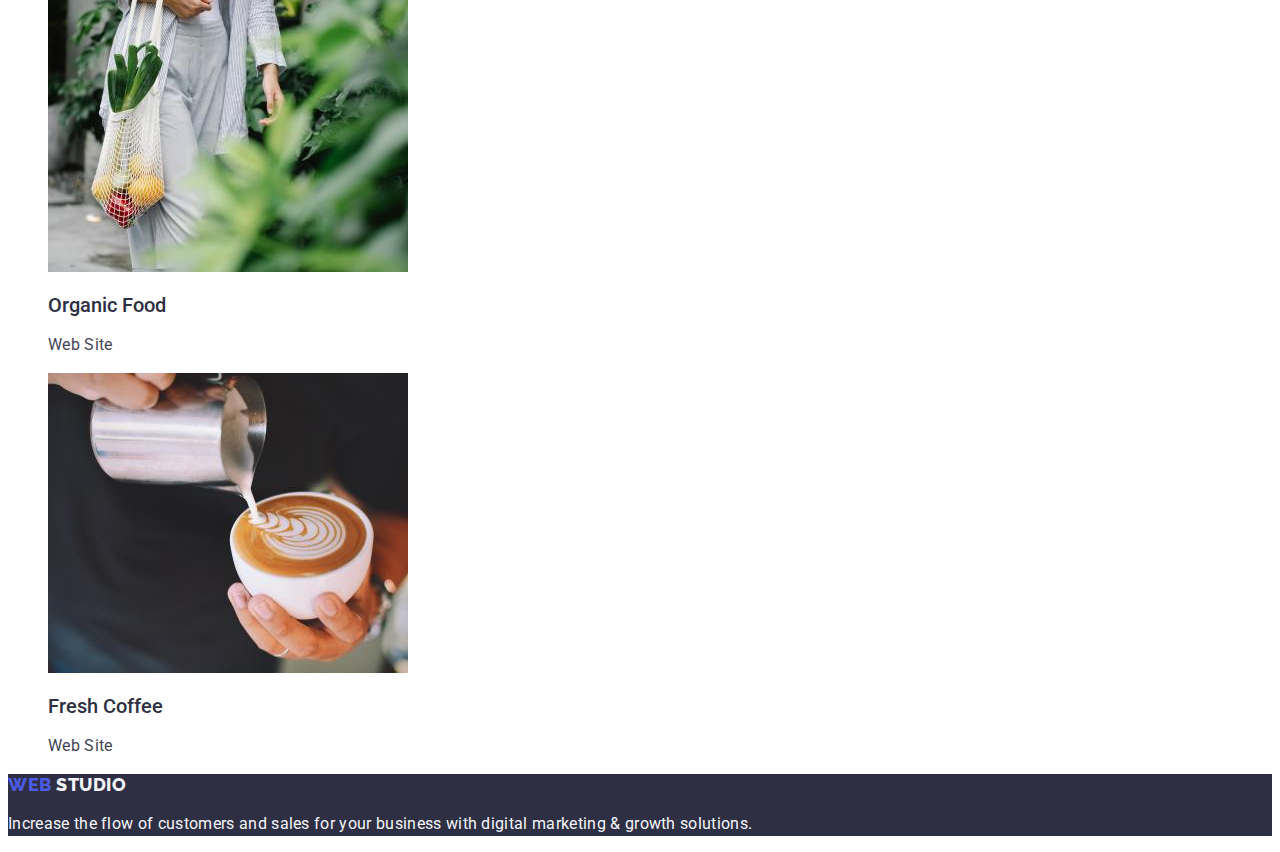
==== commit a7d10c29: "final-changes" ====
--- a/portfolio.html
+++ b/portfolio.html
@@ -54,7 +54,7 @@
         <h1 hidden>features</h1>
 
         <ul class="list">
-          <li>
+          <li class="list-portfolio-btn-item">
             <button class="portfolio-btn page-btn" type="button">All</button>
           </li>
           <li>
@@ -62,104 +62,130 @@
               Web Site
             </button>
           </li>
-          <li>
+          <li class="list-portfolio-btn-item">
             <button class="portfolio-btn page-btn" type="button">App</button>
           </li>
-          <li>
+          <li class="list-portfolio-btn-item">
             <button class="portfolio-btn page-btn" type="button">Design</button>
           </li>
-          <li>
+          <li class="list-portfolio-btn-item">
             <button class="portfolio-btn page-btn" type="button">
               Marketing
             </button>
           </li>
         </ul>
 
-        <ul>
-          <li>
-            <img
-              src="./images/portfolio/banking_app.jpg"
-              alt="bank_app"
-              width="360"
-            />
-            <h2 class="portfolio-title top-title">
-              Banking App Interface Concept
-            </h2>
-            <p class="portfolio-text top-text">App</p>
-          </li>
-
-          <li>
-            <img
-              src="./images/portfolio/cashless_payment.jpg"
-              alt="cashless_payment"
-              width="360"
-            />
-            <h2 class="portfolio-title top-title">Cashless Payment</h2>
-            <p class="portfolio-text top-text">Marketing</p>
-          </li>
-          <li>
-            <img
-              src="./images/portfolio/meditation_app.jpg"
-              alt="meditation_app"
-              width="360"
-            />
-            <h2 class="portfolio-title top-title">Meditation App</h2>
-            <p class="portfolio-text top-text">App</p>
-          </li>
-          <li>
-            <img
-              src="./images/portfolio/taxi_service.jpg"
-              alt="taxi_service"
-              width="360"
-            />
-            <h2 class="portfolio-title top-title">Taxi Service</h2>
-            <p class="portfolio-text top-text">Marketing</p>
-          </li>
-          <li>
-            <img
-              src="./images/portfolio/screen_illustration.jpg"
-              alt="screen_illustration"
-              width="360"
-            />
-            <h2 class="portfolio-title top-title">Screen Illustrations</h2>
-            <p class="portfolio-text top-text">Design</p>
-          </li>
-          <li>
-            <img
-              src="./images/portfolio/online_courses.jpg"
-              alt="online_courses"
-              width="360"
-            />
-            <h2 class="portfolio-title top-title">Online Courses</h2>
-            <p class="portfolio-text top-text">Marketing</p>
-          </li>
-
-          <li>
-            <img
-              src="./images/portfolio/instagram_stories.jpg"
-              alt="instagram_stories"
-              width="360"
-            />
-            <h2 class="portfolio-title top-title">Instagram Stories Concept</h2>
-            <p class="portfolio-text top-text">Design</p>
-          </li>
-          <li>
-            <img
-              src="./images/portfolio/organic_food.jpg"
-              alt="organic_food"
-              width="360"
-            />
-            <h2 class="portfolio-title top-title">Organic Food</h2>
-            <p class="portfolio-text top-text">Web Site</p>
-          </li>
-          <li>
-            <img
-              src="./images/portfolio/fresh_coffee.jpg"
-              alt="fresh_coffee"
-              width="360"
-            />
-            <h2 class="portfolio-title top-title">Fresh Coffee</h2>
-            <p class="portfolio-text top-text">Web Site</p>
+        <ul class="list">
+          <li class="list-portfolio-item">
+            <a href="" class="link">
+              <img
+                src="./images/portfolio/banking_app.jpg"
+                alt="bank_app"
+                width="360"
+              />
+              <h2 class="portfolio-title top-title">
+                Banking App Interface Concept
+              </h2>
+              <p class="portfolio-text top-text">App</p>
+            </a>
+          </li>
+
+          <li class="list-portfolio-item">
+            <a href="" class="link">
+              <img
+                src="./images/portfolio/cashless_payment.jpg"
+                alt="cashless_payment"
+                width="360"
+              />
+              <h2 class="portfolio-title top-title">Cashless Payment</h2>
+              <p class="portfolio-text top-text">Marketing</p>
+            </a>
+          </li>
+
+          <li class="list-portfolio-item">
+            <a href="" class="link">
+              <img
+                src="./images/portfolio/meditation_app.jpg"
+                alt="meditation_app"
+                width="360"
+              />
+              <h2 class="portfolio-title top-title">Meditation App</h2>
+              <p class="portfolio-text top-text">App</p>
+            </a>
+          </li>
+
+          <li class="list-portfolio-item">
+            <a href="" class="link">
+              <img
+                src="./images/portfolio/taxi_service.jpg"
+                alt="taxi_service"
+                width="360"
+              />
+              <h2 class="portfolio-title top-title">Taxi Service</h2>
+              <p class="portfolio-text top-text">Marketing</p>
+            </a>
+          </li>
+
+          <li class="list-portfolio-item">
+            <a href="" class="link">
+              <img
+                src="./images/portfolio/screen_illustration.jpg"
+                alt="screen_illustration"
+                width="360"
+              />
+              <h2 class="portfolio-title top-title">Screen Illustrations</h2>
+              <p class="portfolio-text top-text">Design</p>
+            </a>
+          </li>
+
+          <li class="list-portfolio-item">
+            <a href="" class="link">
+              <img
+                src="./images/portfolio/online_courses.jpg"
+                alt="online_courses"
+                width="360"
+              />
+              <h2 class="portfolio-title top-title">Online Courses</h2>
+              <p class="portfolio-text top-text">Marketing</p>
+            </a>
+          </li>
+
+          <li class="list-portfolio-item">
+            <a href="" class="link">
+              <img
+                src="./images/portfolio/instagram_stories.jpg"
+                alt="instagram_stories"
+                width="360"
+              />
+              <h2 class="portfolio-title top-title">
+                Instagram Stories Concept
+              </h2>
+              <p class="portfolio-text top-text">Design</p>
+            </a>
+          </li>
+
+          <li class="list-portfolio-item">
+            <a href="" class="link">
+              <img
+                src="./images/portfolio/organic_food.jpg"
+                alt="organic_food"
+                width="360"
+              />
+              <h2 class="portfolio-title top-title">Organic Food</h2>
+              <p class="portfolio-text top-text">Web Site</p>
+            </a>
+          </li>
+
+          <li class="list-portfolio-item">
+            <a href="" class="link">
+              <img
+                src="./images/portfolio/fresh_coffee.jpg"
+                alt="fresh_coffee"
+                width="360"
+              />
+              <h2 class="portfolio-title top-title">Fresh Coffee</h2>
+              <p class="portfolio-text top-text">Web Site</p>
+            </a>
           </li>
         </ul>
       </section>
--- a/css/styles.css
+++ b/css/styles.css
@@ -71,6 +71,10 @@
 
 }
 /*--adress--*/
+.page-adress  {
+  font-style: normal;
+}
+
 
 .adress-item {
   font-family: inherit;
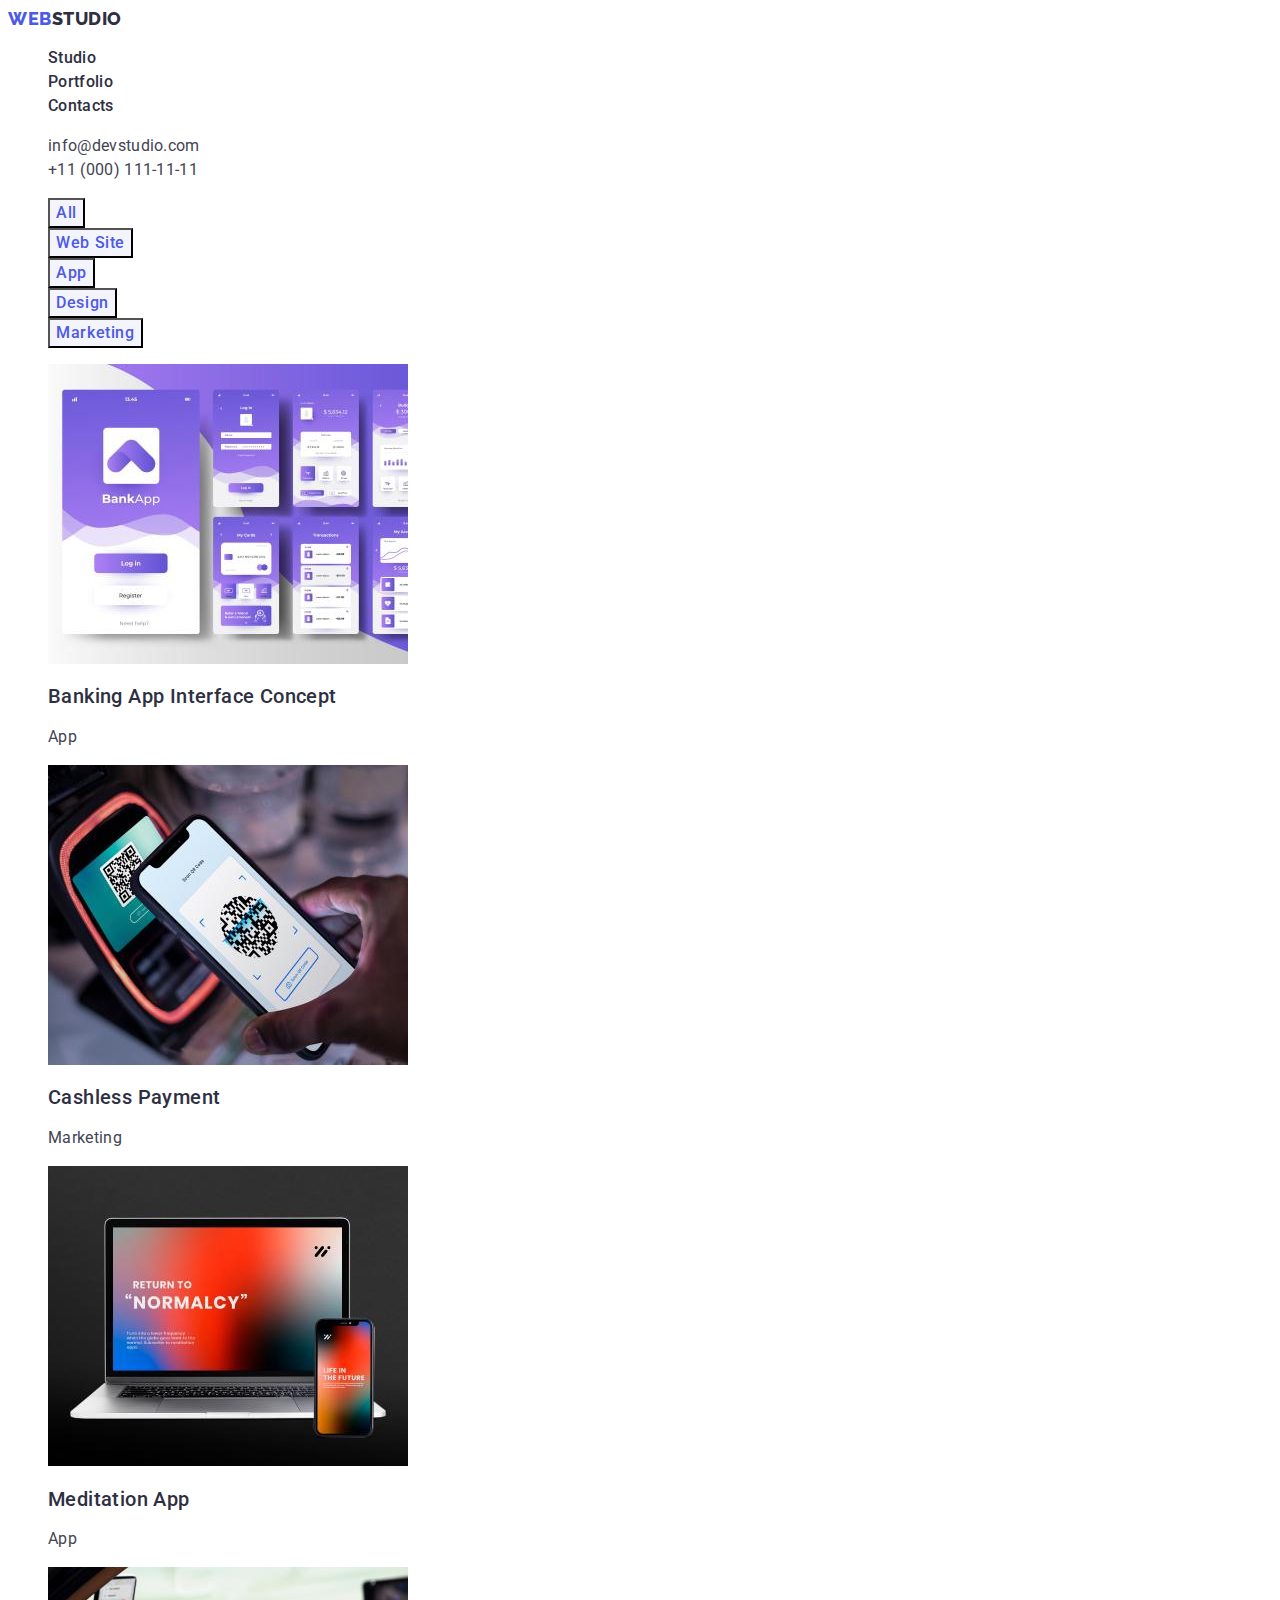
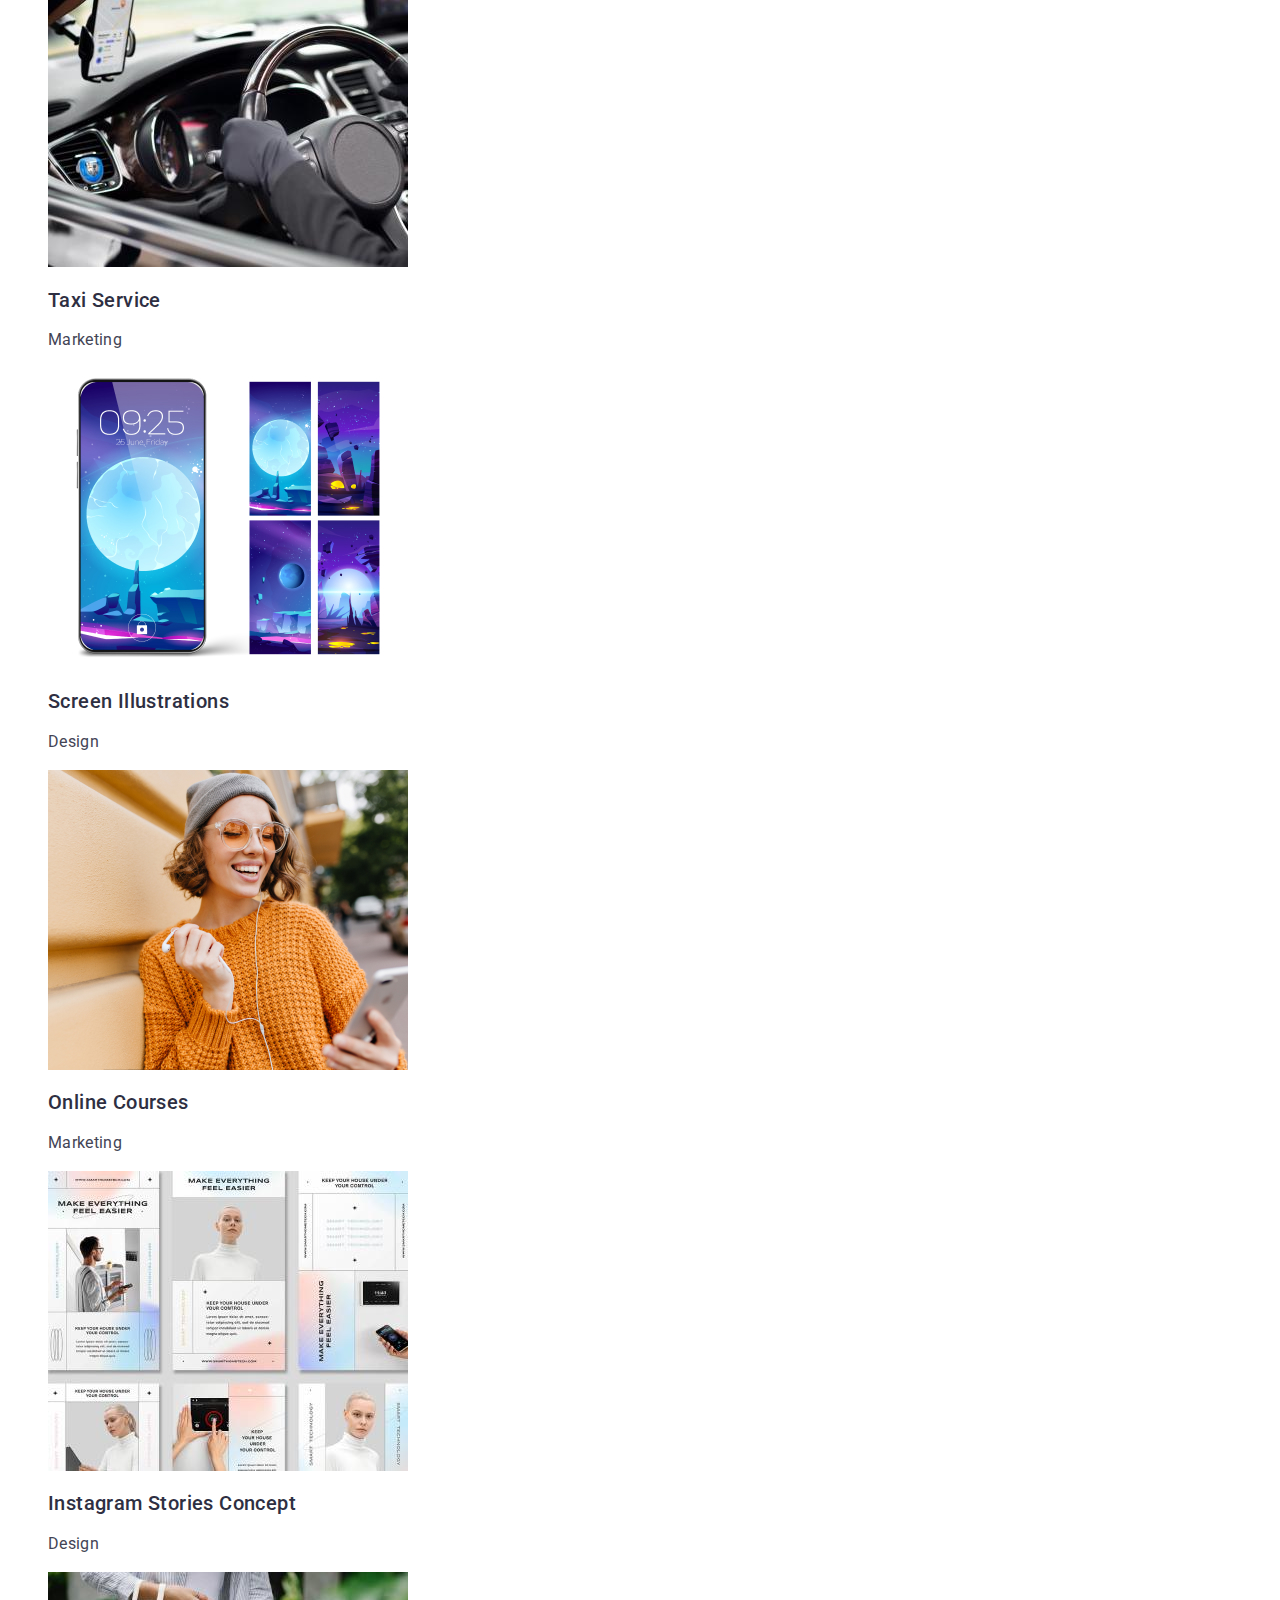
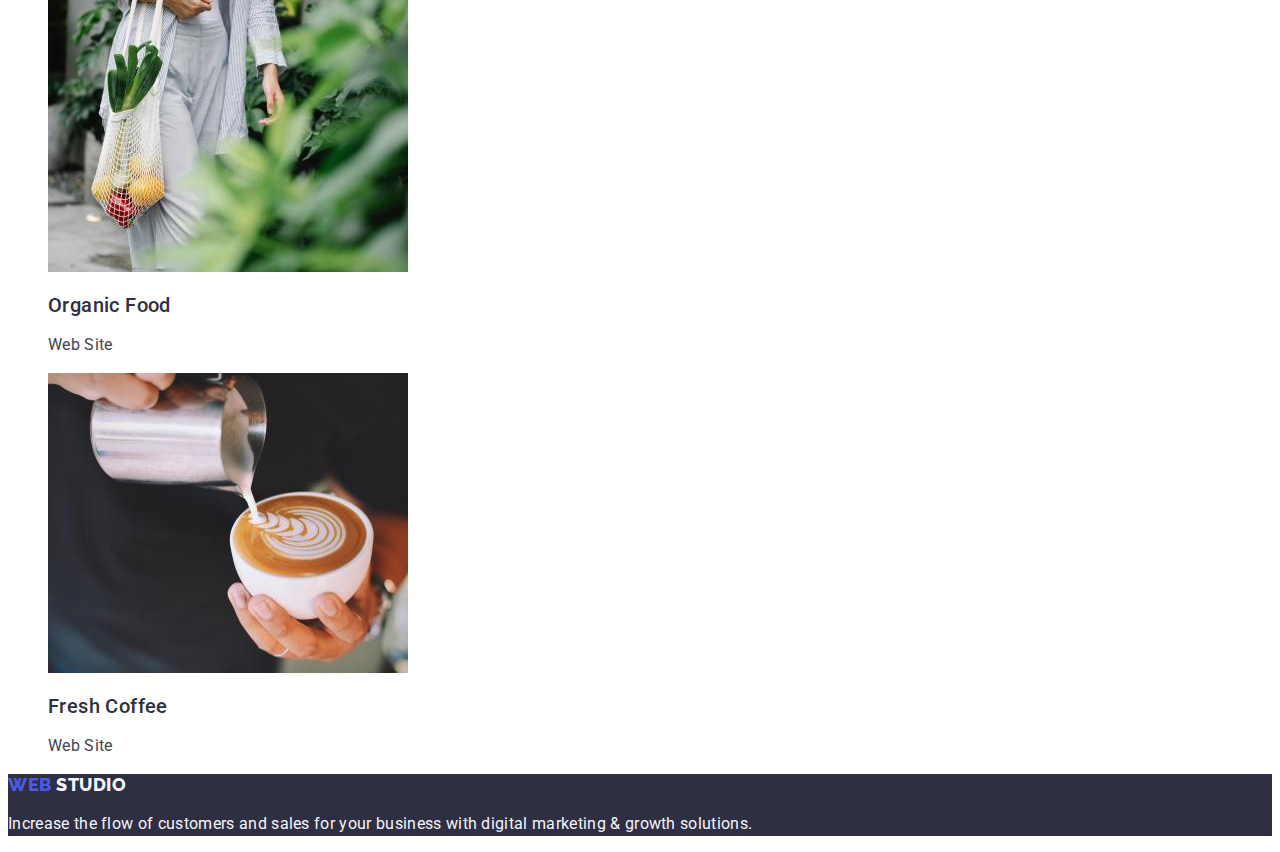
==== commit ab4bf7c9: "changes" ====
--- a/portfolio.html
+++ b/portfolio.html
@@ -75,7 +75,7 @@
           </li>
         </ul>
 
-        <ul class="list">
+        <ul class="main-portfolio-list list">
           <li class="list-portfolio-item">
             <a href="" class="link">
               <img
--- a/css/styles.css
+++ b/css/styles.css
@@ -78,7 +78,6 @@
 
 .adress-item {
   font-family: inherit;
-  font-style: normal;
   color: inherit;
   font-weight: 400;
   font-size: 16px;
@@ -106,6 +105,7 @@
   color: var(--color-title-white);
 }
 
+
 .page-btn {
   font-family: inherit;
   font-weight: 500;
@@ -133,11 +133,13 @@
 
 /*--------about--------*/
 
+
+
 .top-title {
   font-weight: 500;
   font-size: 20px;
   line-height: 1.2;
-  letter-spacing: 0,02em;
+  letter-spacing: 0.02em;
   color: var(--secondary-text-color);
 
 }
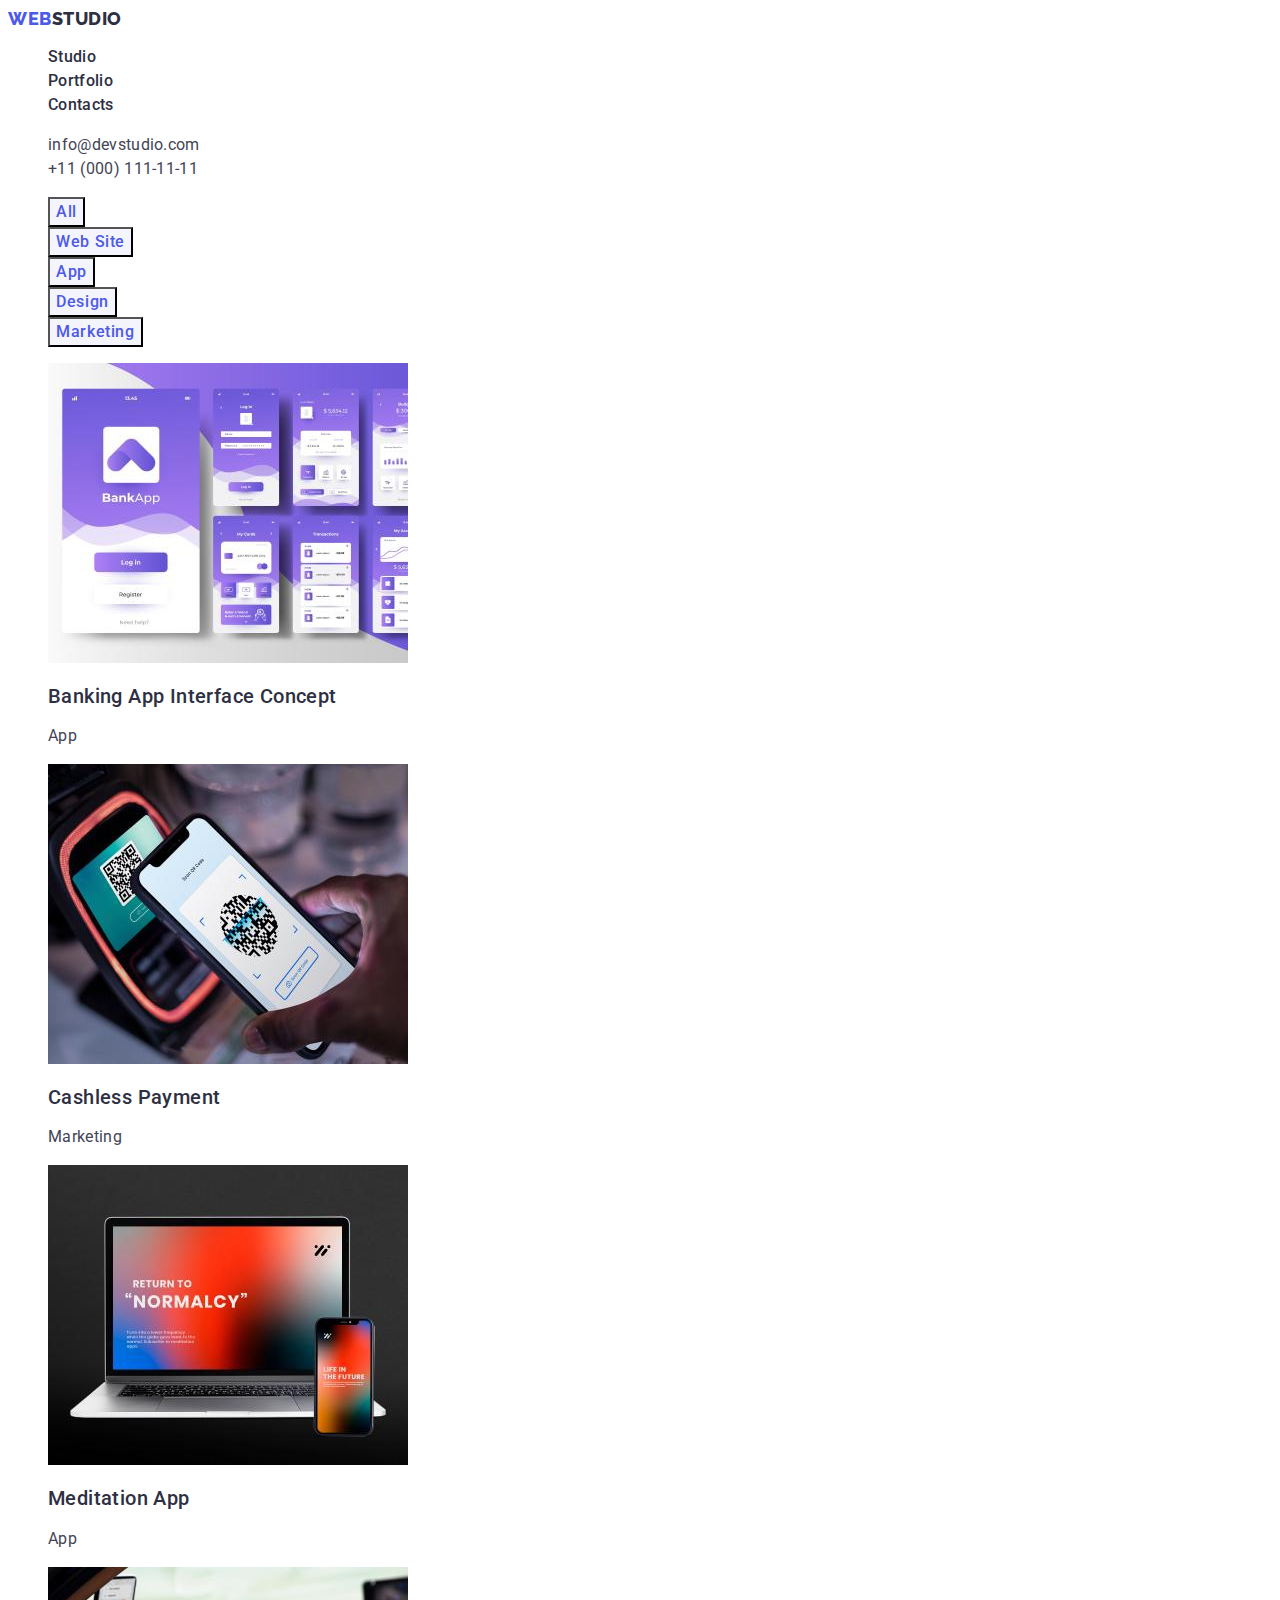
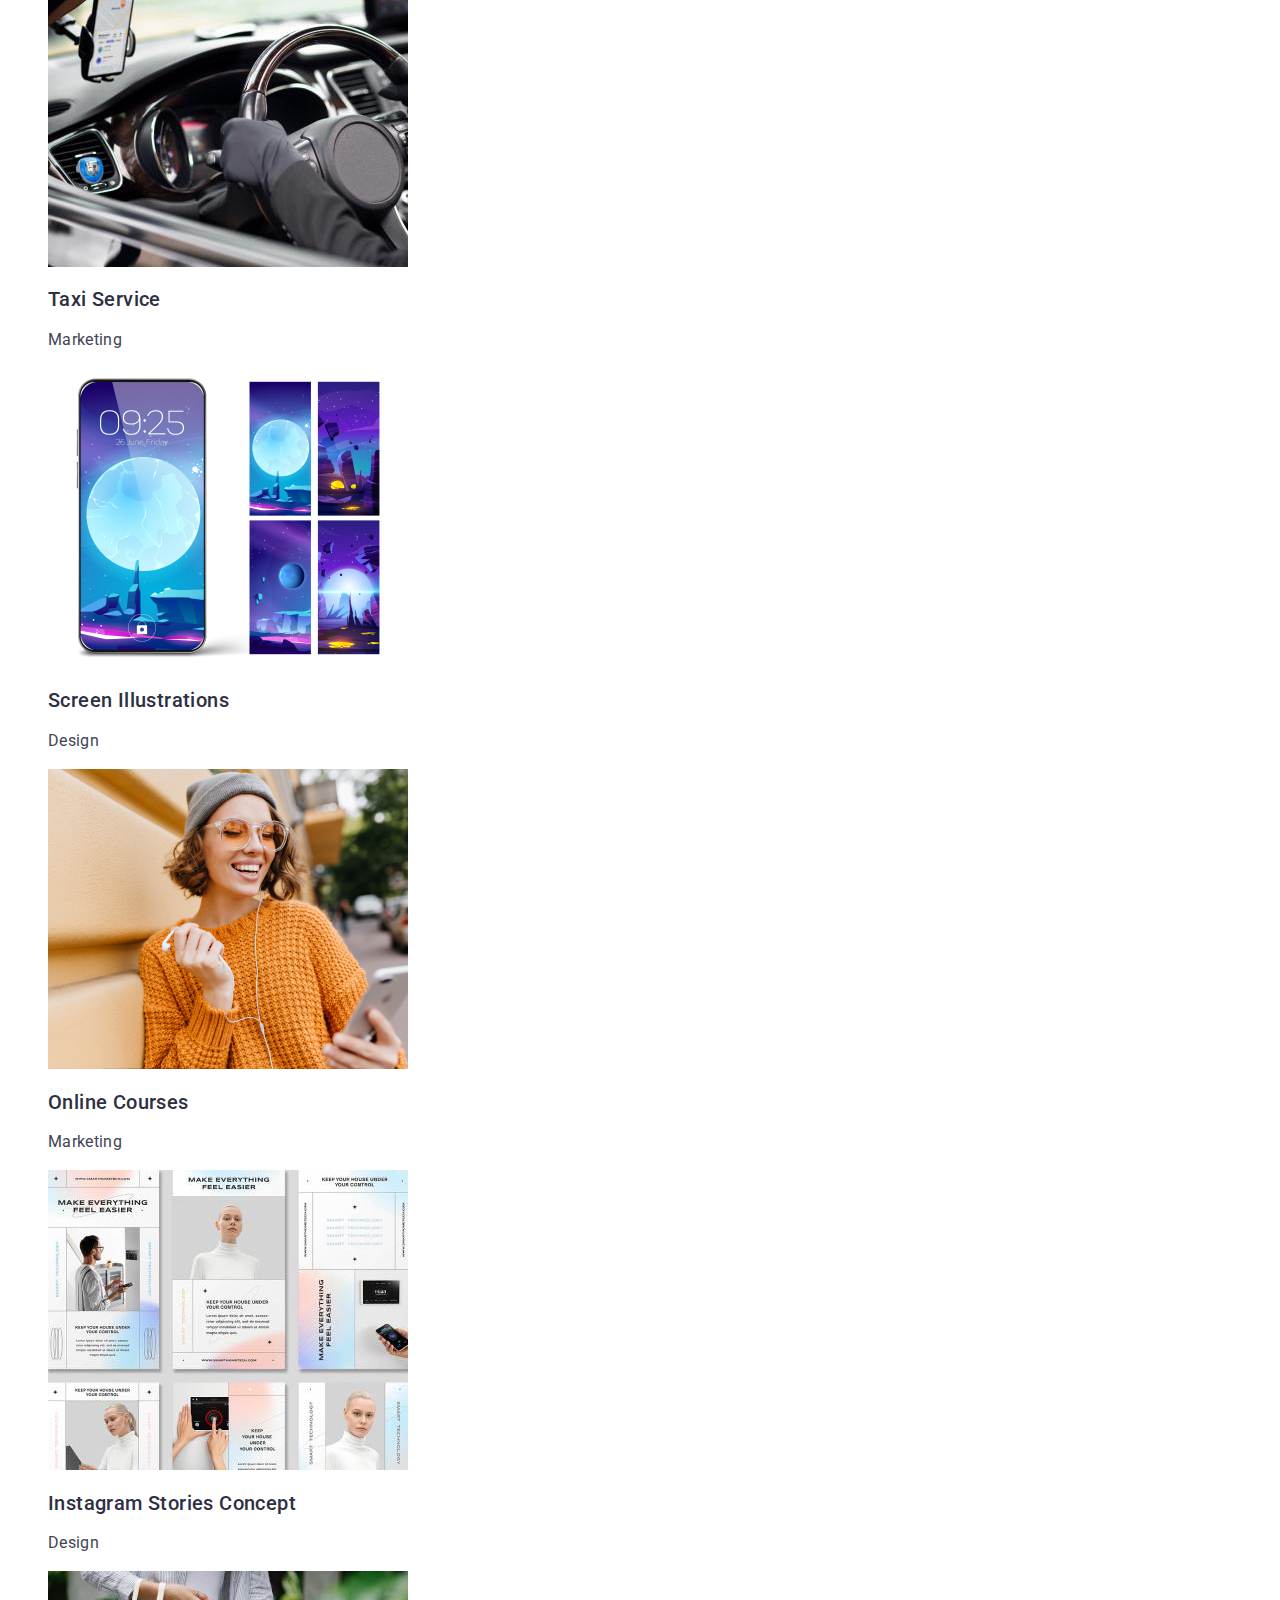
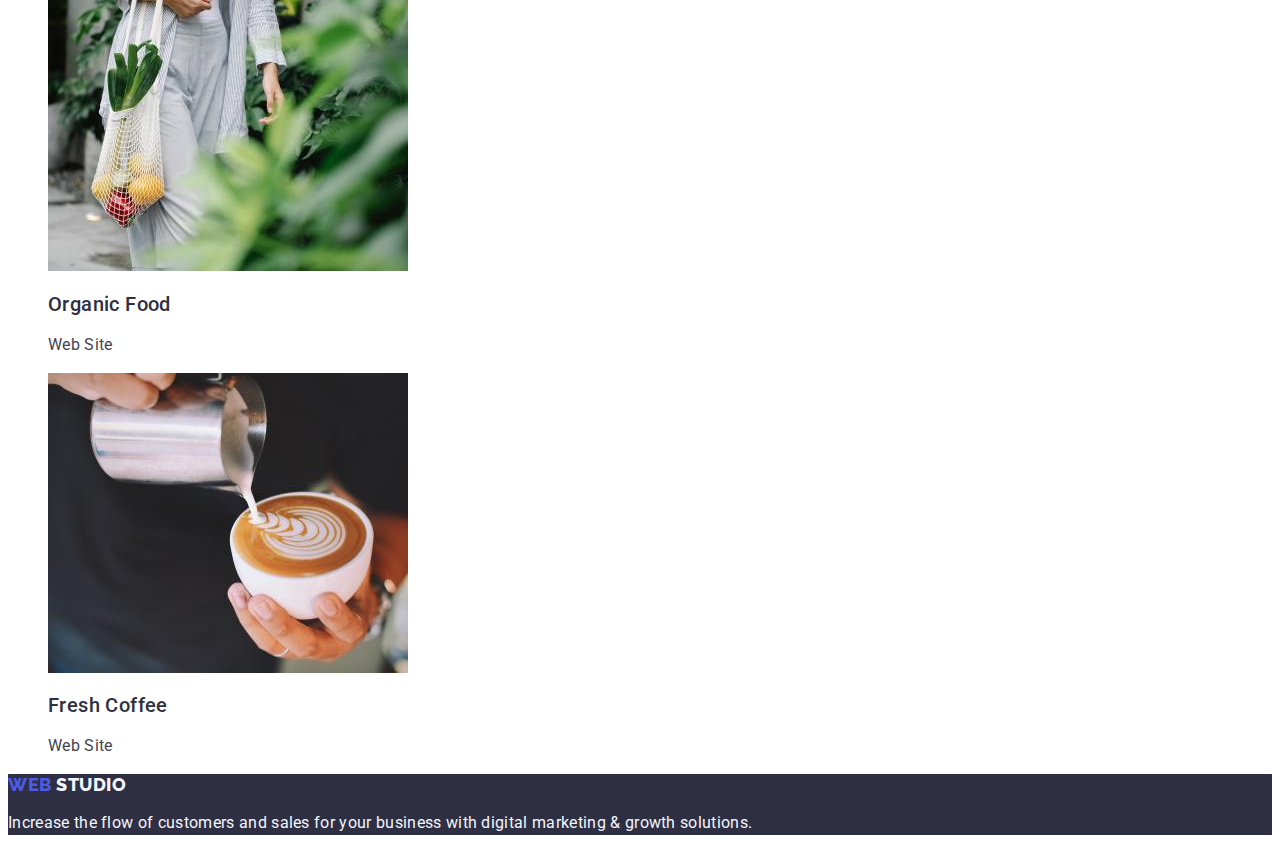
==== commit 907d2816: "main-changes-style" ====
--- a/portfolio.html
+++ b/portfolio.html
@@ -5,13 +5,14 @@
     <meta http-equiv="X-UA-Compatible" content="IE=edge" />
     <meta name="viewport" content="width=device-width, initial-scale=1.0" />
     <title>Document</title>
-    <link rel="stylesheet" href="css/styles.css" />
+
     <link rel="preconnect" href="https://fonts.googleapis.com" />
     <link rel="preconnect" href="https://fonts.gstatic.com" crossorigin />
     <link
       href="https://fonts.googleapis.com/css2?family=Raleway:wght@800&family=Roboto:wght@400;500;700;900&display=swap"
       rel="stylesheet"
     />
+    <link rel="stylesheet" href="css/styles.css" />
   </head>
   <body>
     <!--header-->
--- a/css/styles.css
+++ b/css/styles.css
@@ -2,7 +2,7 @@
   --primary-text-color: #434455;
   --secondary-text-color: #2e2f42;
   --footer-text-color: #f4f4fd;
-   --logo-text-color: #4d5ae5;
+  --logo-text-color: #4d5ae5;
   --color-title-white: #ffffff;
 
   --color-hover-focus: #404bbf;
@@ -10,10 +10,8 @@
   --color-background-btn: #f4f4fd;
 
   --background-color-main: #ffffff;
-  --secondary-background-color: #2E2F42;
-  --third-background-color: #F4F4FD;
-
-
+  --secondary-background-color: #2e2f42;
+  --third-background-color: #f4f4fd;
 }
 
 .list {
@@ -41,17 +39,10 @@
   letter-spacing: 0.03em;
   text-transform: uppercase;
   color: var(--logo-text-color);
-
 }
 
 .logo-item {
-  font-family: 'Raleway', sans-serif;
-
-  font-weight: 800;
-  font-size: 18px;
-  line-height: 1.2;
-  color: var(--secondary-text-color)
-
+  color: var(--secondary-text-color);
 }
 /*--menu--*/
 
@@ -68,13 +59,11 @@
   line-height: 1.5;
   letter-spacing: 0.02em;
   color: var(--secondary-text-color);
-
 }
 /*--adress--*/
-.page-adress  {
+.page-adress {
   font-style: normal;
 }
-
 
 .adress-item {
   font-family: inherit;
@@ -83,7 +72,6 @@
   font-size: 16px;
   line-height: 1.5;
   letter-spacing: 0.02em;
-
 }
 
 .adress-item:hover {
@@ -105,7 +93,6 @@
   color: var(--color-title-white);
 }
 
-
 .page-btn {
   font-family: inherit;
   font-weight: 500;
@@ -121,19 +108,16 @@
 .hero-btn {
   color: var(--color-title-white);
 
-  background-color: #4D5AE5;
-  
+  background-color: #4d5ae5;
 }
 .hero-btn:hover {
-  background-color: #404BBF;
+  background-color: #404bbf;
 }
 .hero-btn:focus {
-  background-color: #404BBF;
+  background-color: #404bbf;
 }
 
 /*--------about--------*/
-
-
 
 .top-title {
   font-weight: 500;
@@ -141,7 +125,6 @@
   line-height: 1.2;
   letter-spacing: 0.02em;
   color: var(--secondary-text-color);
-
 }
 .top-text {
   font-weight: 400;
@@ -155,22 +138,19 @@
 /*-------About-US-------*/
 
 .section-title {
- font-size: 36px;
+  font-size: 36px;
   line-height: 1.11;
   text-align: center;
   letter-spacing: 0.02em;
   text-transform: capitalize;
 
-  color: var(--secondary-text-color); 
+  color: var(--secondary-text-color);
 }
-  
-  
 
-  /*----------Our-Team--------*/
+/*----------Our-Team--------*/
 
-  .team { 
-    background-color: var(--third-background-color);
-
+.team {
+  background-color: var(--third-background-color);
 }
 .team-member {
   background-color: var(--background-color-main);
@@ -179,7 +159,6 @@
 
 .page-footer {
   background-color: var(--secondary-background-color);
-
 }
 
 .footer-text {
@@ -187,7 +166,6 @@
 }
 .span-item {
   color: var(--footer-text-color);
-
 }
 /*-----------Portfolio------*/
 
